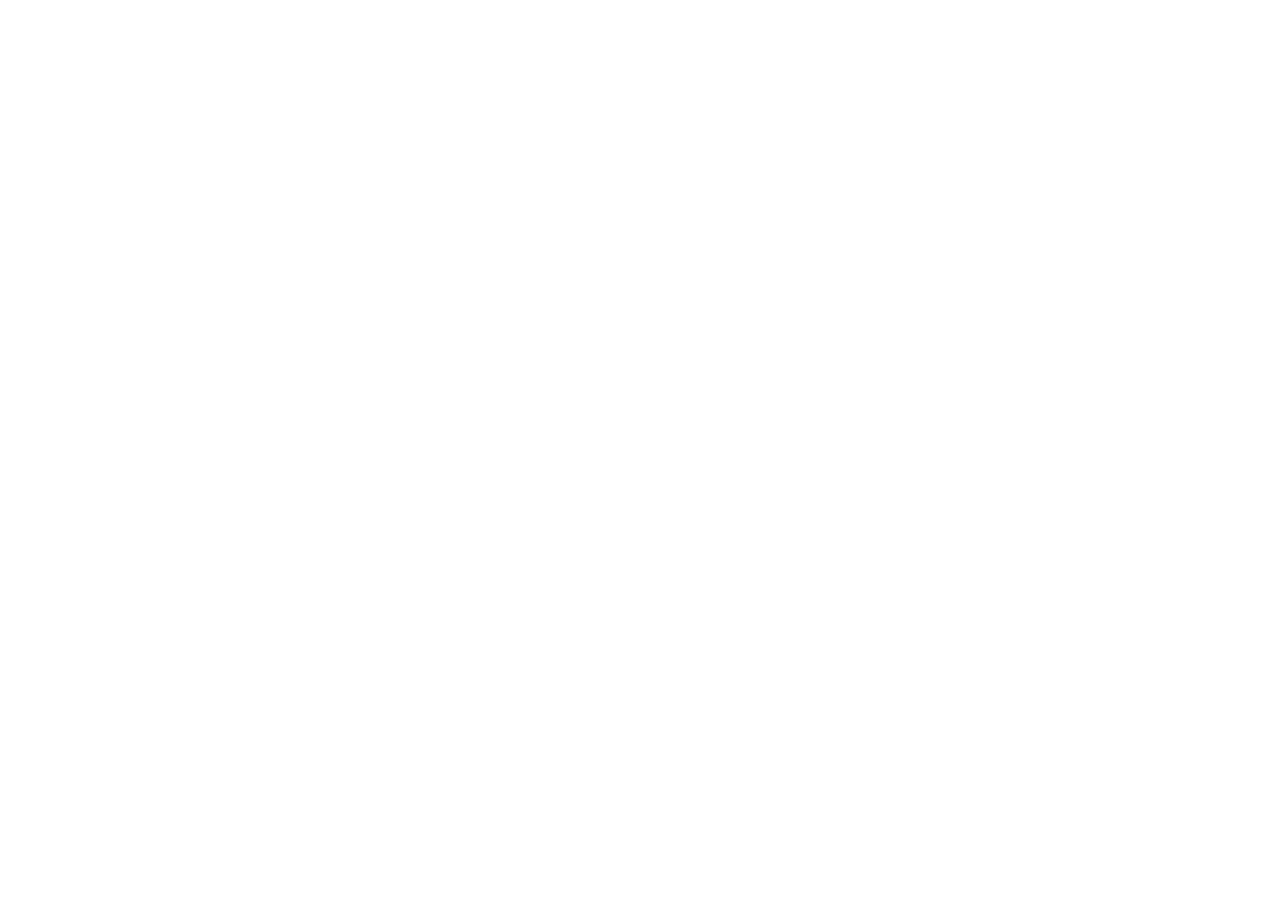
==== files/index.htm @ 78103304 "Add files" ====
<!DOCTYPE html>
<html>
<head>
  <meta charset='utf-8'>
  <title>Файлы - Evil Islands</title>
</head>
<body>

<script src="https://gist.github.com/evilislands/d20547616b43a2a07496cc60695623ae.js"></script>

</body>
</html>
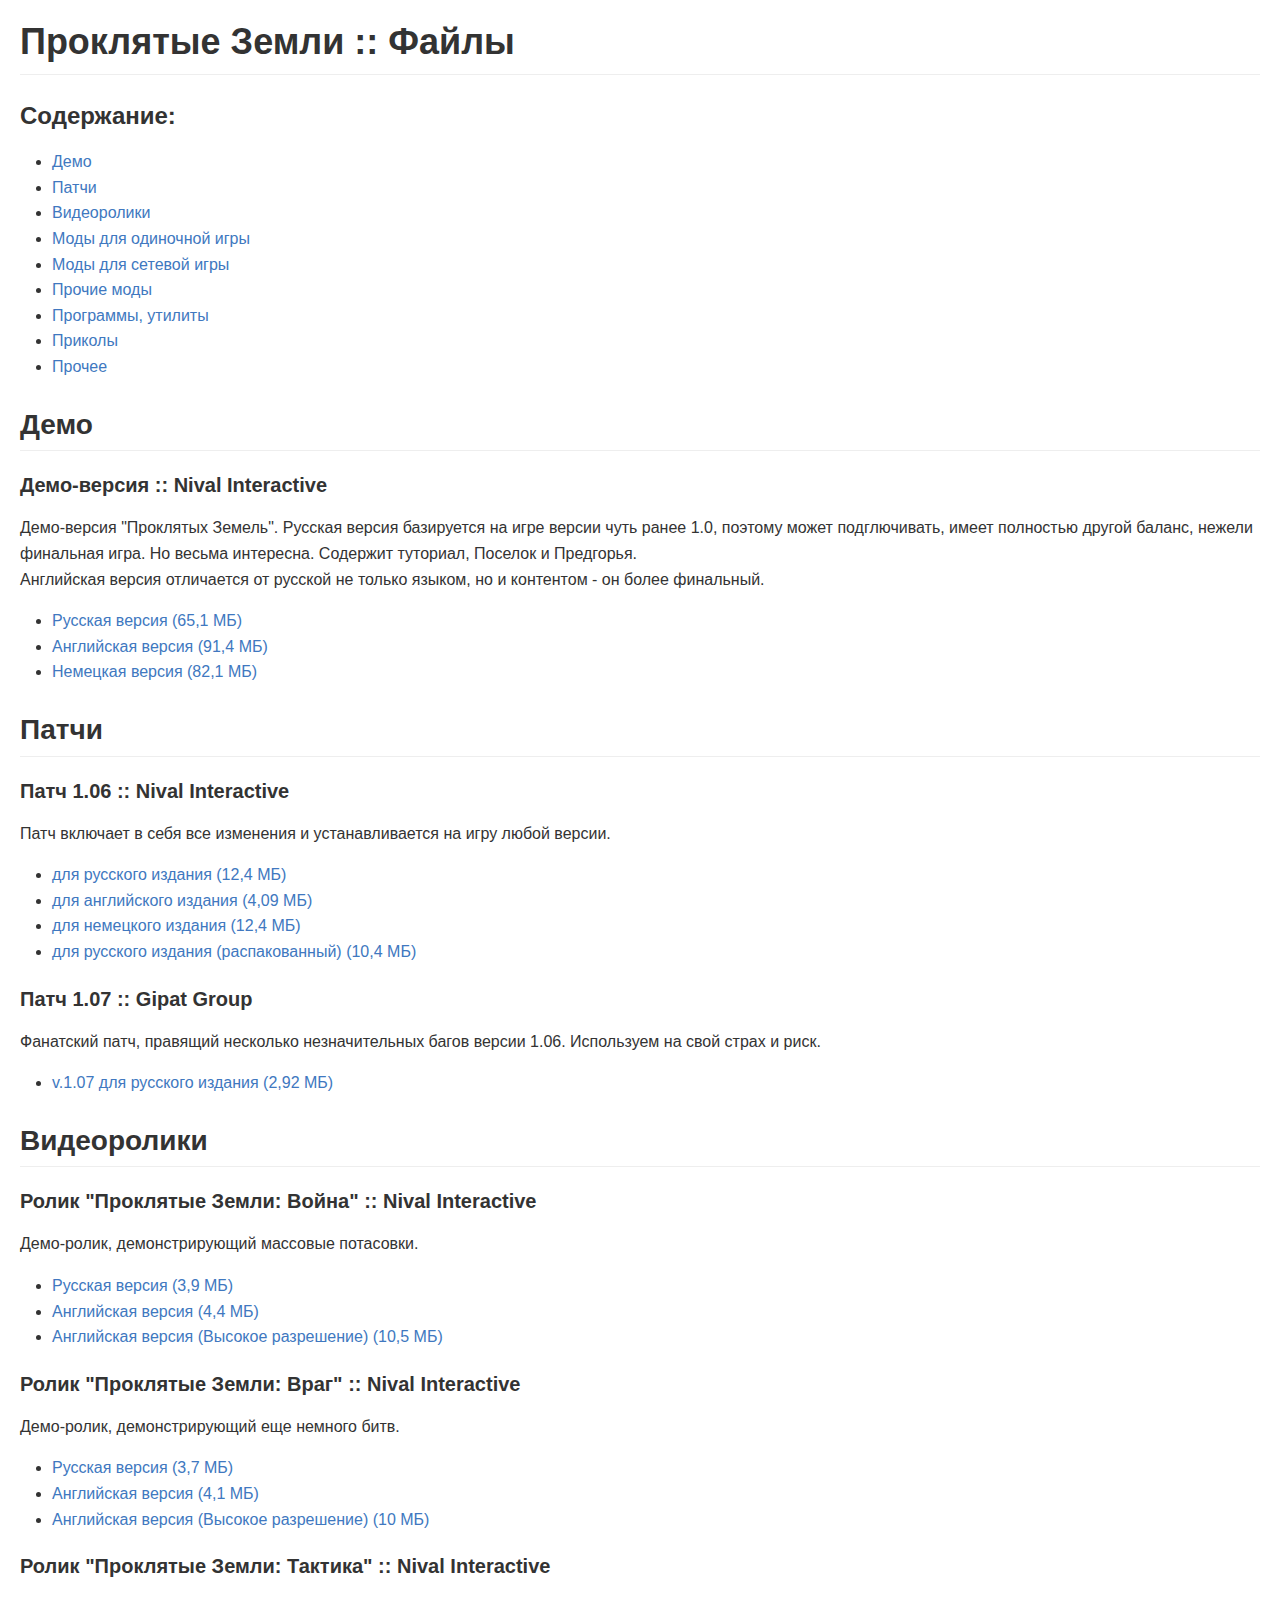
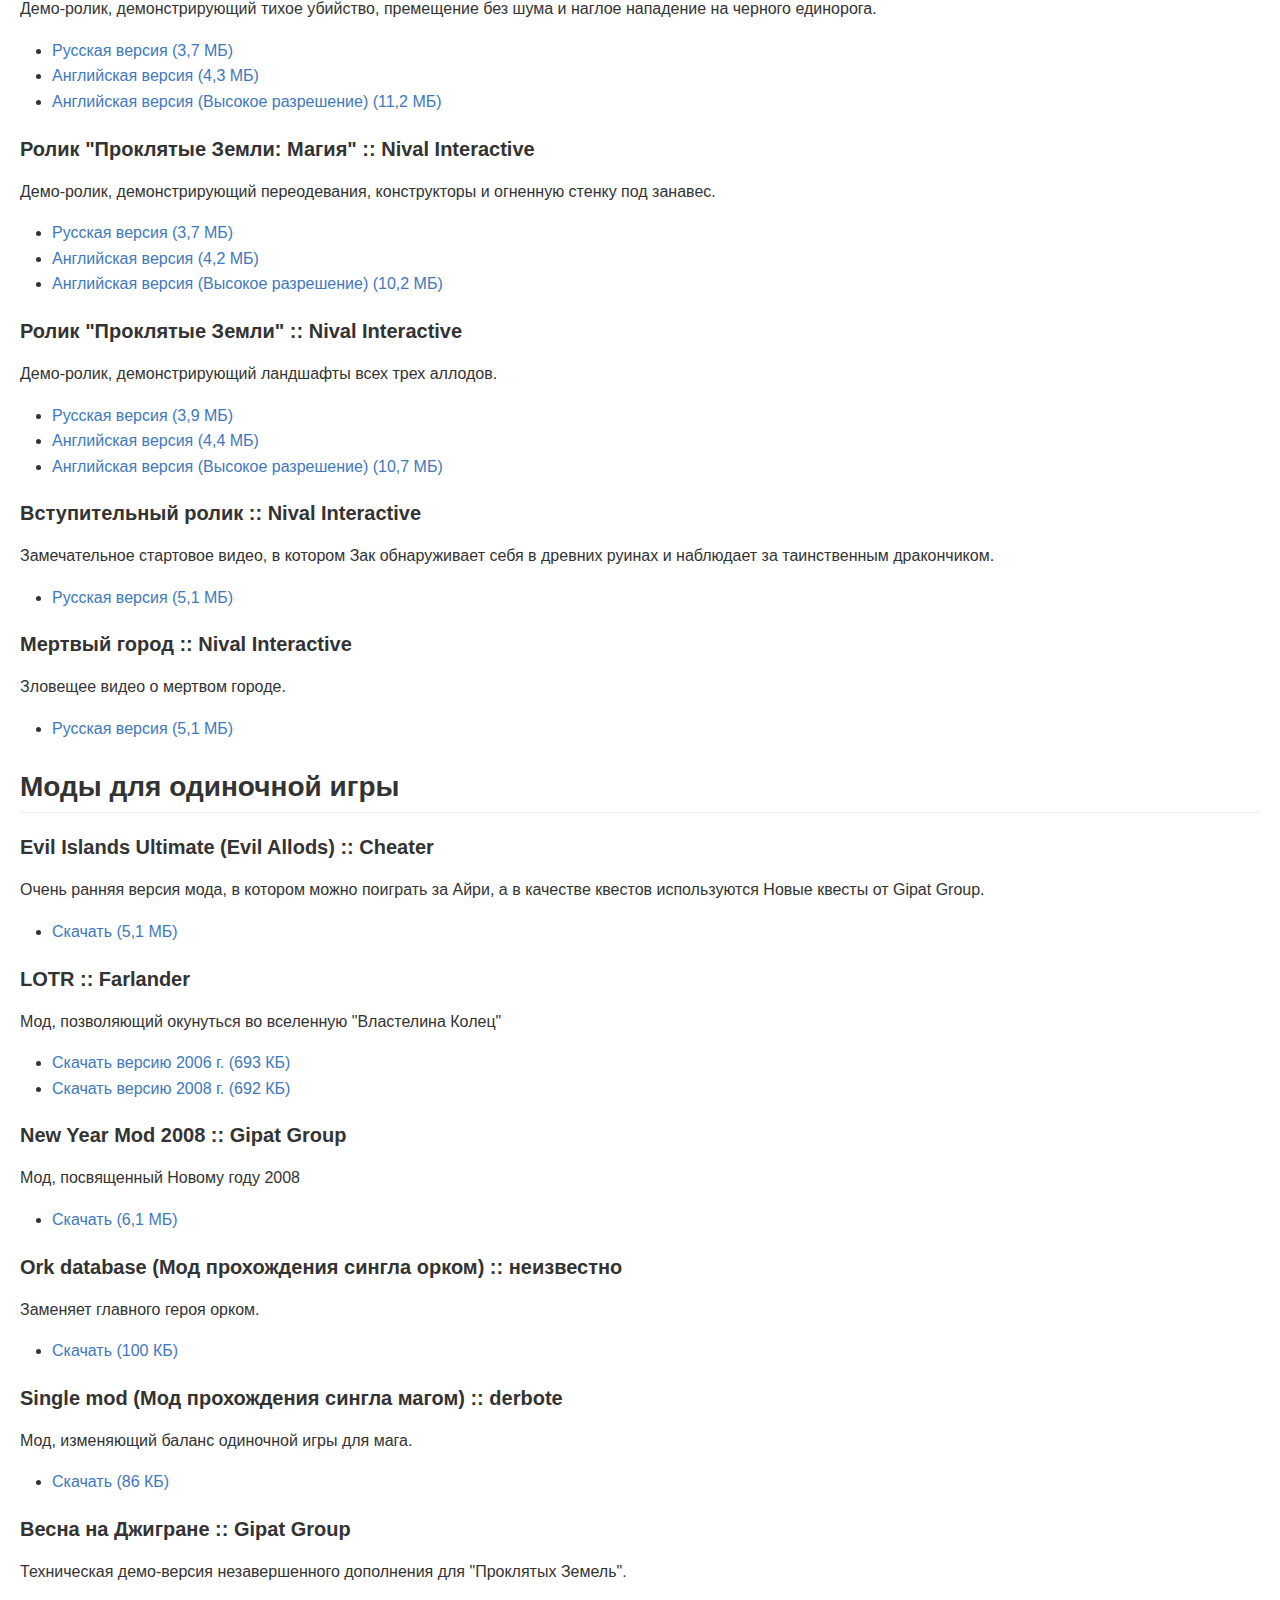
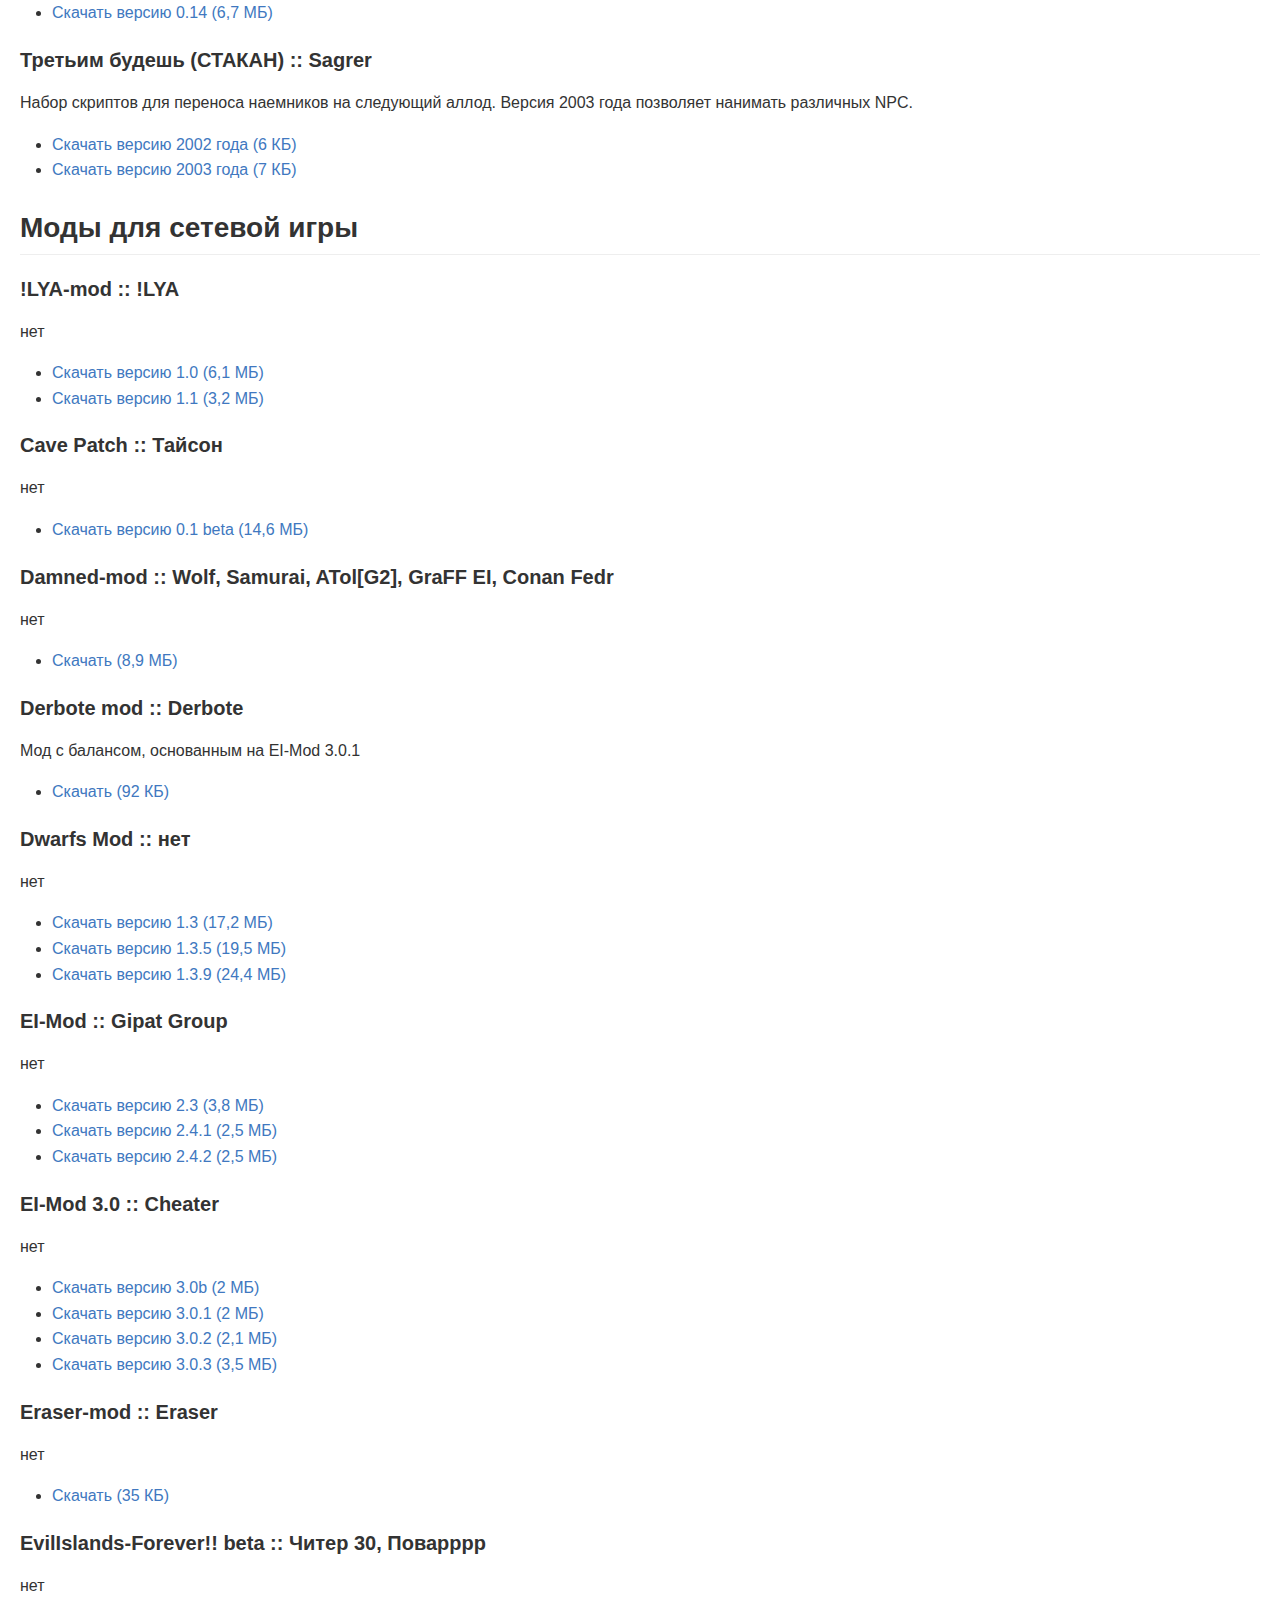
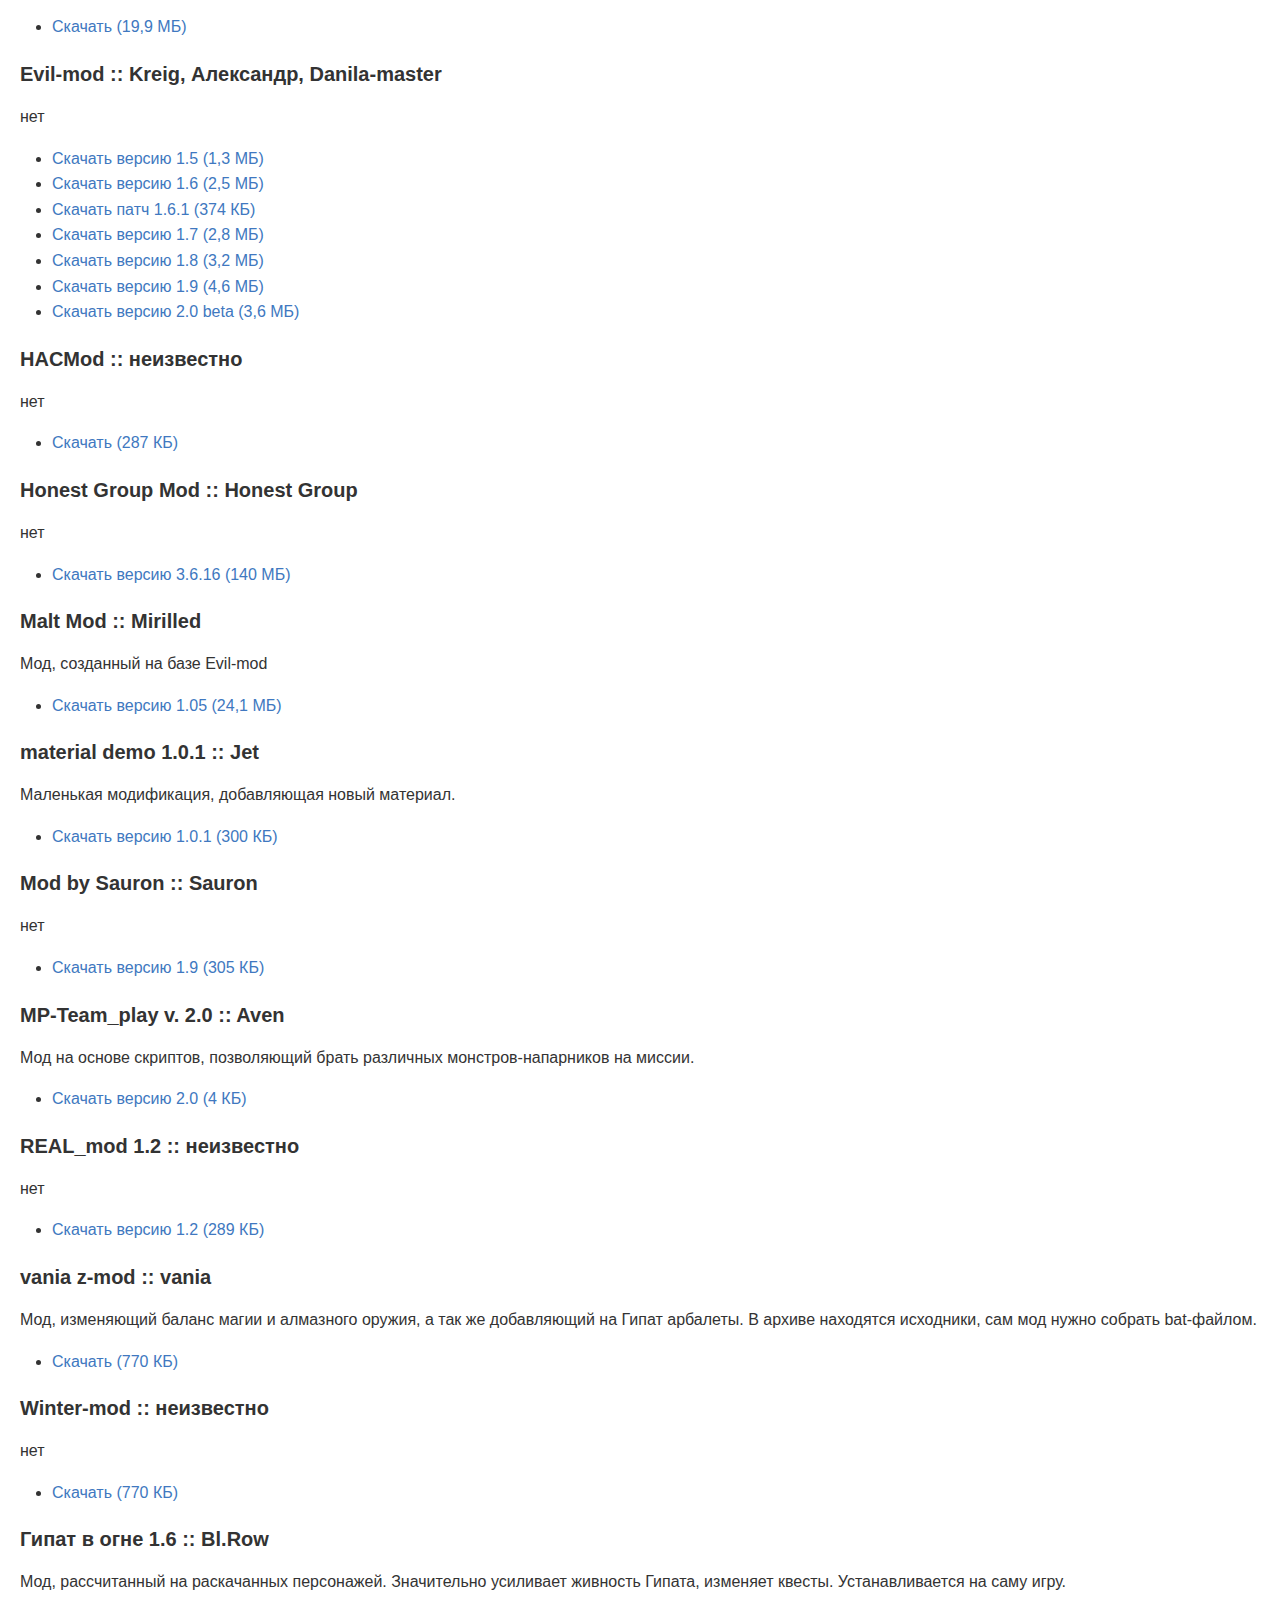
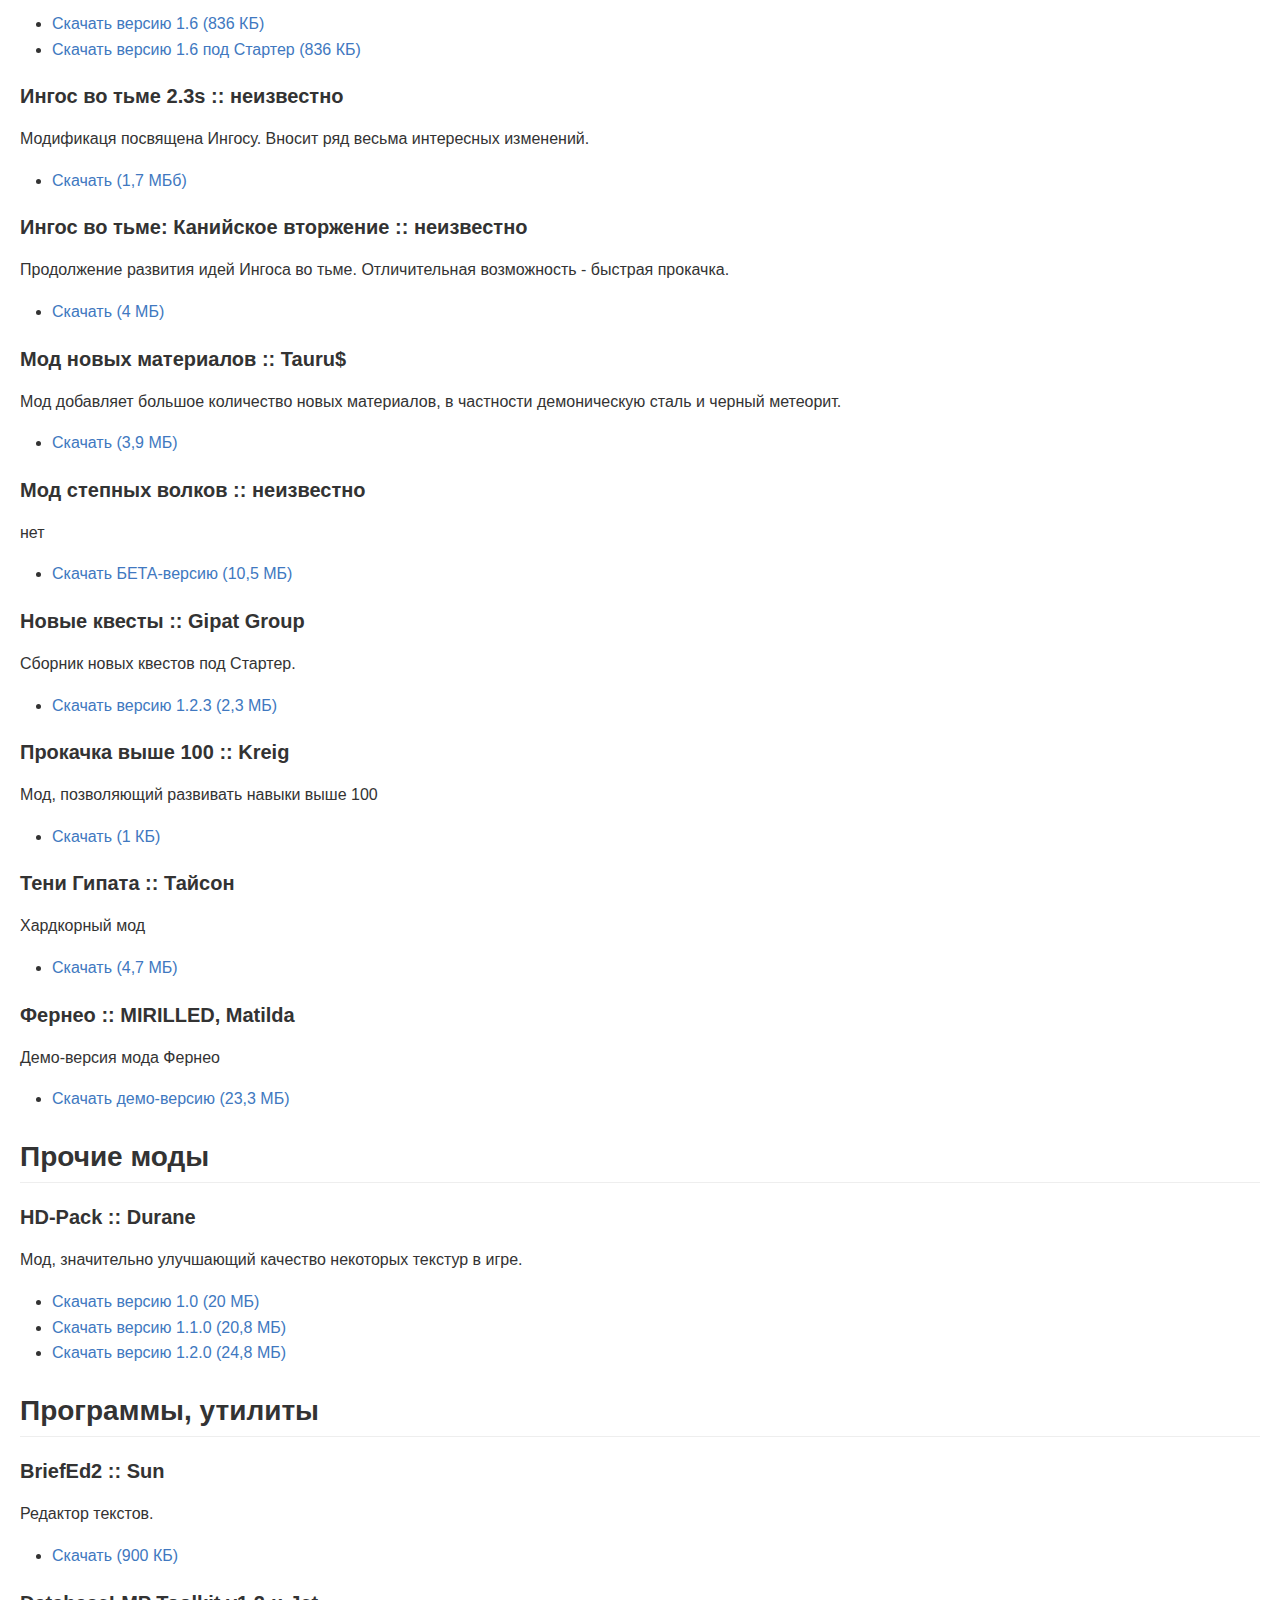
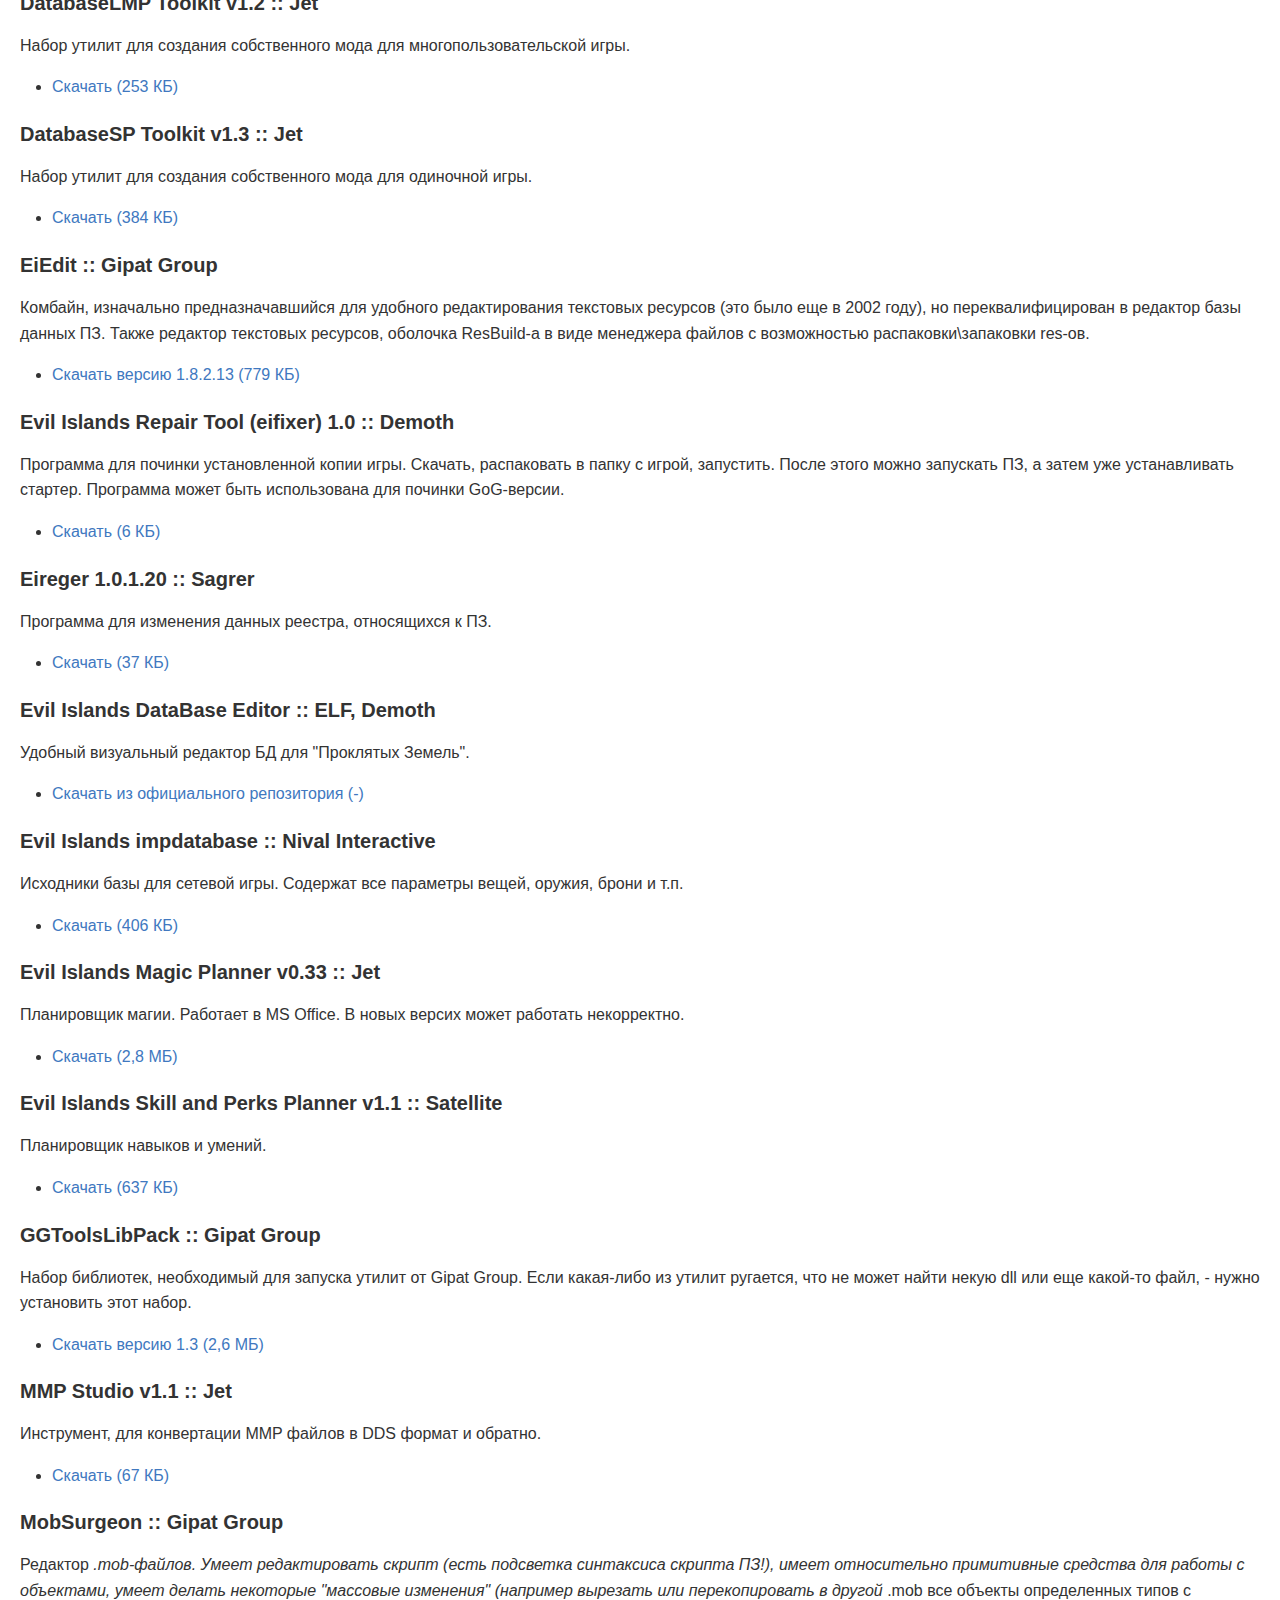
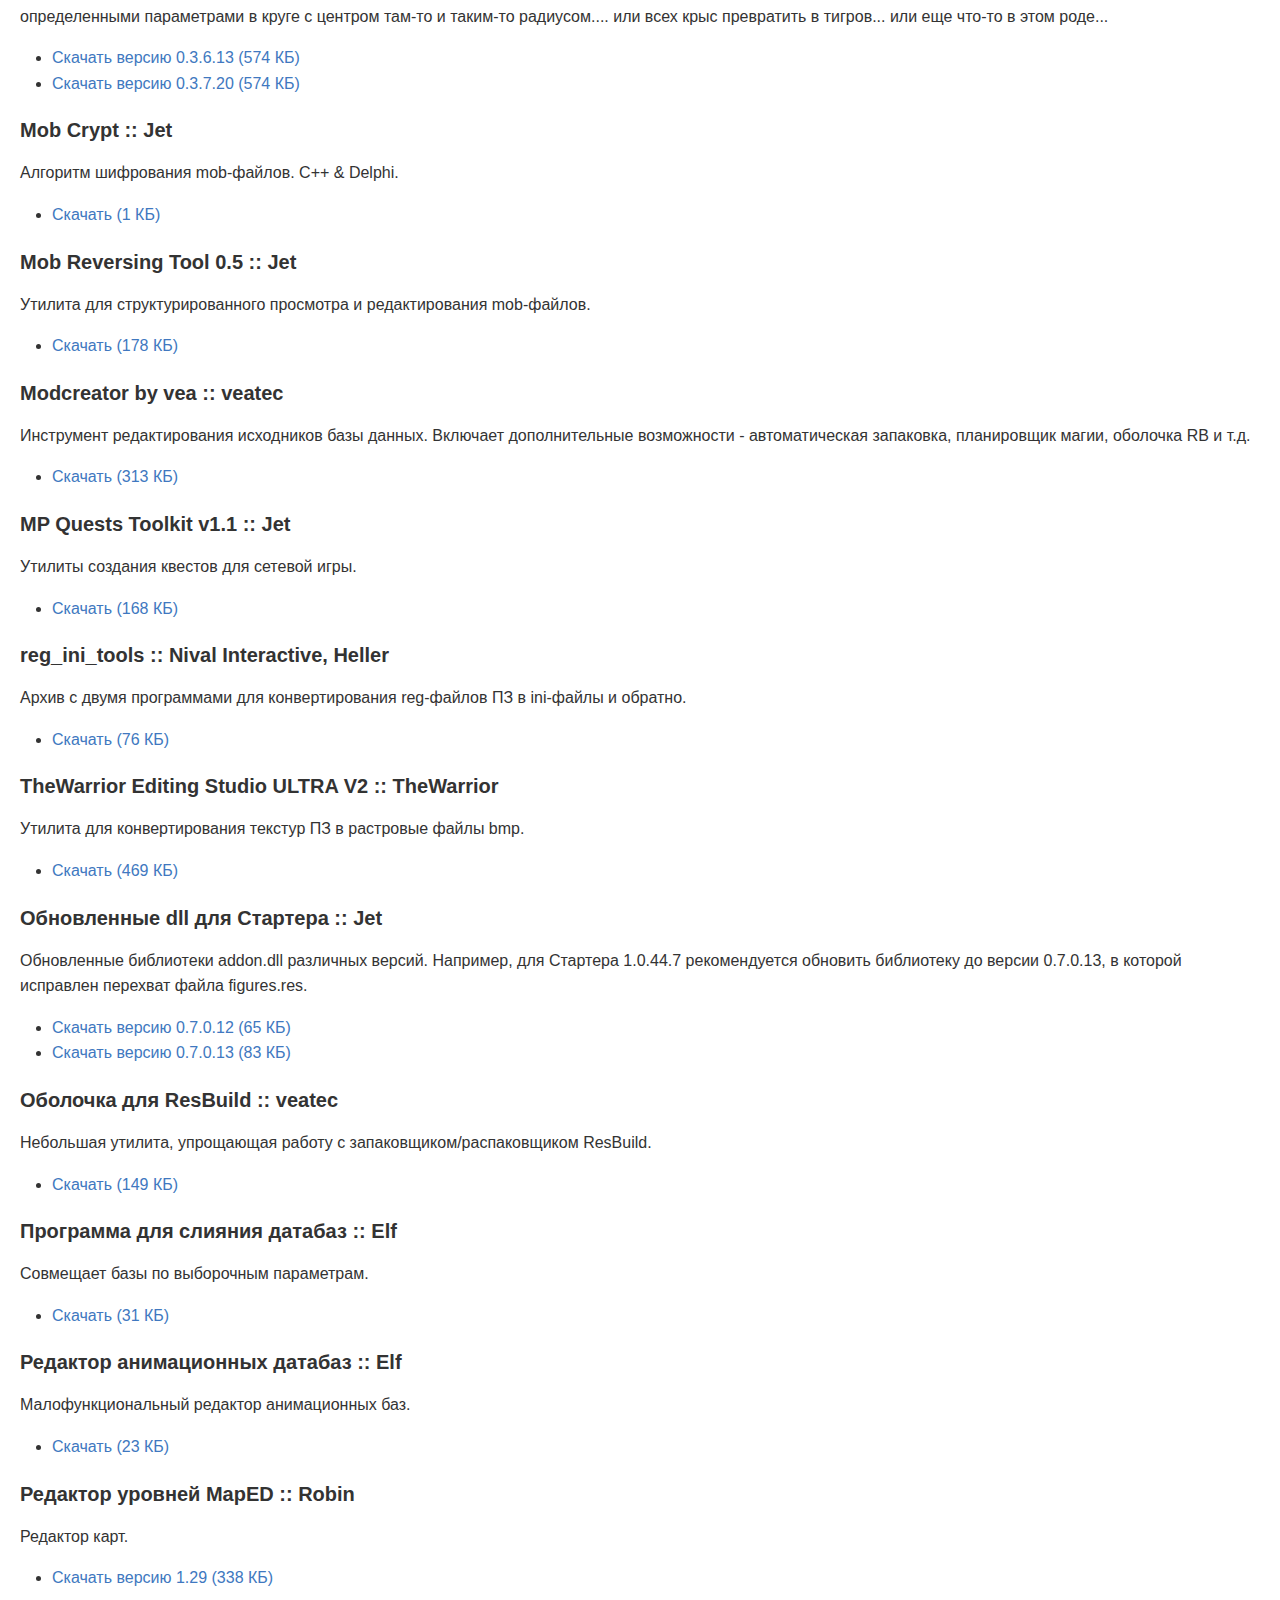
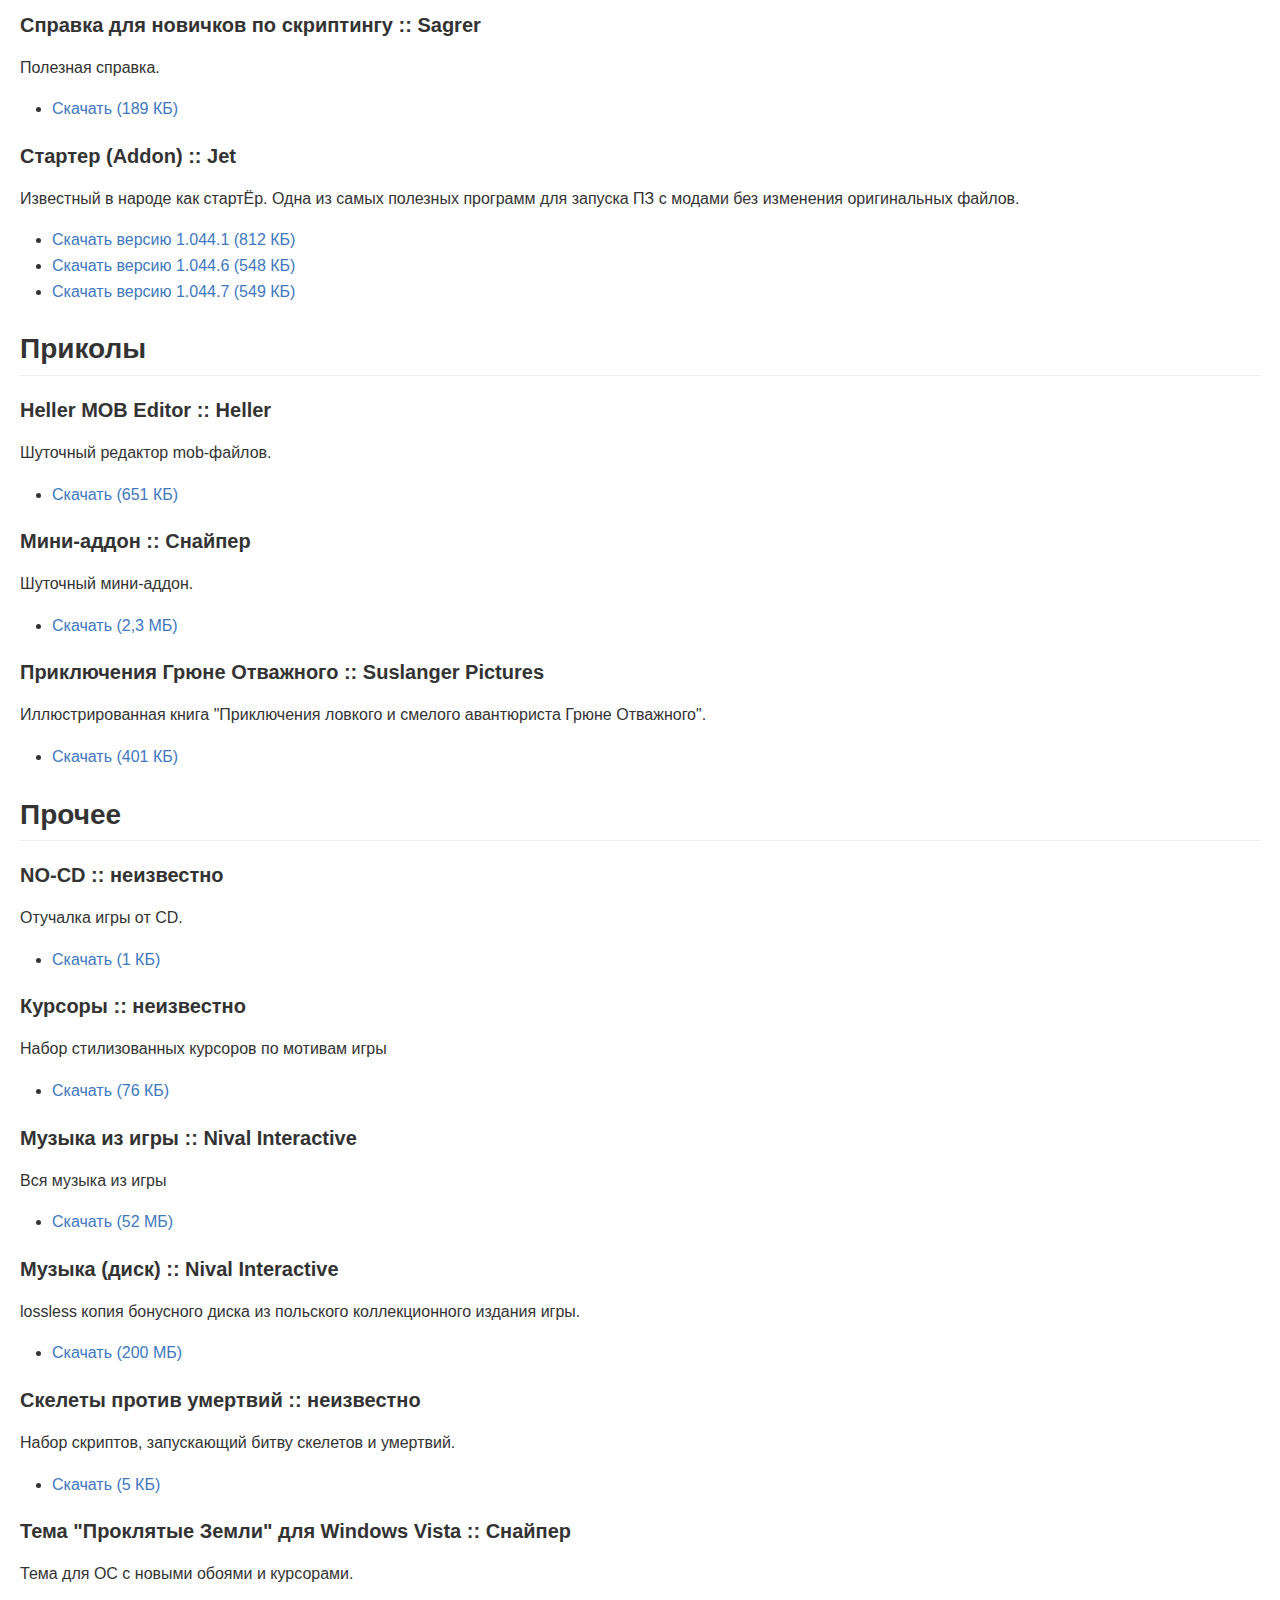
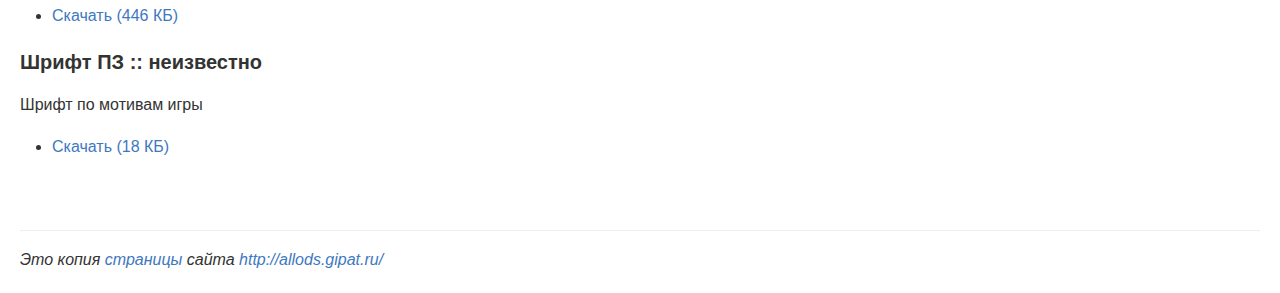
==== commit f5f7f7cf: "Auto generate from markdown" ====
--- a/files/index.htm
+++ b/files/index.htm
@@ -1,12 +1,490 @@
-<!DOCTYPE html>
+﻿<!DOCTYPE html>
 <html>
 <head>
   <meta charset='utf-8'>
   <title>Файлы - Evil Islands</title>
+  <link href="/style.css" rel="stylesheet">
+  <style>
+    body {
+      margin: 20px 20px 20px 20px;
+    }
+  </style>
 </head>
 <body>
+<div class="markdown-body">
+<h1 id="Проклятые-Земли-::-Файлы">Проклятые Земли :: Файлы</h1>
+<h3 id="Содержание:">Содержание:</h3>
+<ul>
+<li><a href="#Демо">Демо</a></li>
+<li><a href="#Патчи">Патчи</a></li>
+<li><a href="#Видеоролики">Видеоролики</a></li>
+<li><a href="#Моды-для-одиночной-игры">Моды для одиночной игры</a></li>
+<li><a href="#Моды-для-сетевой-игры">Моды для сетевой игры</a></li>
+<li><a href="#Прочие-моды">Прочие моды</a></li>
+<li><a href="#Программы-утилиты">Программы, утилиты</a></li>
+<li><a href="#Приколы">Приколы</a></li>
+<li><a href="#Прочее">Прочее</a></li>
+</ul>
+<h2 id="Демо">Демо</h2>
+<h4 id="Демо-версия-::-Nival-Interactive">Демо-версия :: Nival Interactive</h4>
+<p>Демо-версия "Проклятых Земель". Русская версия базируется на игре версии чуть ранее 1.0, поэтому может подглючивать, имеет полностью другой баланс, нежели финальная игра. Но весьма интересна. Содержит туториал, Поселок и Предгорья.<br/>Английская версия отличается от русской не только языком, но и контентом - он более финальный.</p>
+<ul>
+<li><a href="https://yadi.sk/d/91-d6ic9rSjbY/files/ei/evilislands_demo_rus.exe"> Русская версия (65,1 МБ) </a></li>
+<li><a href="https://yadi.sk/d/91-d6ic9rSjbY/files/ei/evilislands_demo_eng.exe"> Английская версия (91,4 МБ) </a></li>
+<li><a href="https://yadi.sk/d/91-d6ic9rSjbY/files/ei/evilislands_demo_ger.exe"> Немецкая версия (82,1 МБ) </a></li>
+</ul>
+<h2 id="Патчи">Патчи</h2>
+<h4 id="Патч-1.06-::-Nival-Interactive">Патч 1.06 :: Nival Interactive</h4>
+<p>Патч включает в себя все изменения и устанавливается на игру любой версии.</p>
+<ul>
+<li><a href="https://yadi.sk/d/91-d6ic9rSjbY/files/ei/patches/evilislands_patch_rus_106.exe"> для русского издания (12,4 МБ) </a></li>
+<li><a href="https://yadi.sk/d/91-d6ic9rSjbY/files/ei/patchesevilislands_patch_eng_106.exe"> для английского издания (4,09 МБ) </a></li>
+<li><a href="https://yadi.sk/d/91-d6ic9rSjbY/files/ei/patches/evilislands_patch_ger_106.exe"> для немецкого издания (12,4 МБ) </a></li>
+<li><a href="https://yadi.sk/d/91-d6ic9rSjbY/files/ei/patches/evilislands_patch_rus_106_unpacked.zip"> для русского издания (распакованный) (10,4 МБ) </a></li>
+</ul>
+<h4 id="Патч-1.07-::-Gipat-Group">Патч 1.07 :: Gipat Group</h4>
+<p>Фанатский патч, правящий несколько незначительных багов версии 1.06. Используем на свой страх и риск.</p>
+<ul>
+<li><a href="https://yadi.sk/d/91-d6ic9rSjbY/files/ei/patches/evilislands_patch_rus_106_to_107.exe"> v.1.07 для русского издания (2,92 МБ) </a></li>
+</ul>
+<h2 id="Видеоролики">Видеоролики</h2>
+<h4 id="Ролик-"Проклятые-Земли:-Война"-::-Nival-Interactive">Ролик "Проклятые Земли: Война" :: Nival Interactive</h4>
+<p>Демо-ролик, демонстрирующий массовые потасовки.</p>
+<ul>
+<li><a href="https://yadi.sk/d/91-d6ic9rSjbY/files/ei/trailers/evilislands_trailer_rus_01_small.exe"> Русская версия (3,9 МБ) </a></li>
+<li><a href="https://yadi.sk/d/91-d6ic9rSjbY/files/ei/trailers/evilislands_trailer_eng_01_small.exe"> Английская версия (4,4 МБ) </a></li>
+<li><a href="https://yadi.sk/d/91-d6ic9rSjbY/files/ei/trailers/evilislands_trailer_eng_01_big.exe"> Английская версия (Высокое разрешение) (10,5 МБ) </a></li>
+</ul>
+<h4 id="Ролик-"Проклятые-Земли:-Враг"-::-Nival-Interactive">Ролик "Проклятые Земли: Враг" :: Nival Interactive</h4>
+<p>Демо-ролик, демонстрирующий еще немного битв.</p>
+<ul>
+<li><a href="https://yadi.sk/d/91-d6ic9rSjbY/files/ei/trailers/evilislands_trailer_rus_02_small.exe"> Русская версия (3,7 МБ) </a></li>
+<li><a href="https://yadi.sk/d/91-d6ic9rSjbY/files/ei/trailers/evilislands_trailer_eng_02_small.exe"> Английская версия (4,1 МБ) </a></li>
+<li><a href="https://yadi.sk/d/91-d6ic9rSjbY/files/ei/trailers/evilislands_trailer_eng_02_big.exe"> Английская версия (Высокое разрешение) (10 МБ) </a></li>
+</ul>
+<h4 id="Ролик-"Проклятые-Земли:-Тактика"-::-Nival-Interactive">Ролик "Проклятые Земли: Тактика" :: Nival Interactive</h4>
+<p>Демо-ролик, демонстрирующий тихое убийство, премещение без шума и наглое нападение на черного единорога.</p>
+<ul>
+<li><a href="https://yadi.sk/d/91-d6ic9rSjbY/files/ei/trailers/evilislands_trailer_rus_03_small.exe"> Русская версия (3,7 МБ) </a></li>
+<li><a href="https://yadi.sk/d/91-d6ic9rSjbY/files/ei/trailers/evilislands_trailer_eng_03_small.exe"> Английская версия (4,3 МБ) </a></li>
+<li><a href="https://yadi.sk/d/91-d6ic9rSjbY/files/ei/trailers/evilislands_trailer_eng_03_big.exe"> Английская версия (Высокое разрешение) (11,2 МБ) </a></li>
+</ul>
+<h4 id="Ролик-"Проклятые-Земли:-Магия"-::-Nival-Interactive">Ролик "Проклятые Земли: Магия" :: Nival Interactive</h4>
+<p>Демо-ролик, демонстрирующий переодевания, конструкторы и огненную стенку под занавес.</p>
+<ul>
+<li><a href="https://yadi.sk/d/91-d6ic9rSjbY/files/ei/trailers/evilislands_trailer_rus_04_small.exe"> Русская версия (3,7 МБ) </a></li>
+<li><a href="https://yadi.sk/d/91-d6ic9rSjbY/files/ei/trailers/evilislands_trailer_eng_04_small.exe"> Английская версия (4,2 МБ) </a></li>
+<li><a href="https://yadi.sk/d/91-d6ic9rSjbY/files/ei/trailers/evilislands_trailer_eng_04_big.exe"> Английская версия (Высокое разрешение) (10,2 МБ) </a></li>
+</ul>
+<h4 id="Ролик-"Проклятые-Земли"-::-Nival-Interactive">Ролик "Проклятые Земли" :: Nival Interactive</h4>
+<p>Демо-ролик, демонстрирующий ландшафты всех трех аллодов.</p>
+<ul>
+<li><a href="https://yadi.sk/d/91-d6ic9rSjbY/files/ei/trailers/evilislands_trailer_rus_05_small.exe"> Русская версия (3,9 МБ) </a></li>
+<li><a href="https://yadi.sk/d/91-d6ic9rSjbY/files/ei/trailers/evilislands_trailer_eng_05_small.exe"> Английская версия (4,4 МБ) </a></li>
+<li><a href="https://yadi.sk/d/91-d6ic9rSjbY/files/ei/trailers/evilislands_trailer_eng_05_big.exe"> Английская версия (Высокое разрешение) (10,7 МБ) </a></li>
+</ul>
+<h4 id="Вступительный-ролик-::-Nival-Interactive">Вступительный ролик :: Nival Interactive</h4>
+<p>Замечательное стартовое видео, в котором Зак обнаруживает себя в древних руинах и наблюдает за таинственным дракончиком.</p>
+<ul>
+<li><a href="https://yadi.sk/d/91-d6ic9rSjbY/files/ei/trailers/intro.avi"> Русская версия (5,1 МБ) </a></li>
+</ul>
+<h4 id="Мертвый-город-::-Nival-Interactive">Мертвый город :: Nival Interactive</h4>
+<p>Зловещее видео о мертвом городе.</p>
+<ul>
+<li><a href="https://yadi.sk/d/91-d6ic9rSjbY/files/ei/trailers/dcity.avi"> Русская версия (5,1 МБ) </a></li>
+</ul>
+<h2 id="Моды-для-одиночной-игры">Моды для одиночной игры</h2>
+<h4 id="Evil-Islands-Ultimate-(Evil-Allods)-::-Cheater">Evil Islands Ultimate (Evil Allods) :: Cheater</h4>
+<p>Очень ранняя версия мода, в котором можно поиграть за Айри, а в качестве квестов используются Новые квесты от Gipat Group.</p>
+<ul>
+<li><a href="https://yadi.sk/d/91-d6ic9rSjbY/files/ei/mods/Evil_Islands_Ultimate.zip"> Скачать (5,1 МБ) </a></li>
+</ul>
+<h4 id="LOTR-::-Farlander">LOTR :: Farlander</h4>
+<p>Мод, позволяющий окунуться во вселенную "Властелина Колец"</p>
+<ul>
+<li><a href="https://yadi.sk/d/91-d6ic9rSjbY/files/ei/mods/LOTR%20by%20Farlander%202006.7z"> Скачать версию 2006 г. (693 КБ) </a></li>
+<li><a href="https://yadi.sk/d/91-d6ic9rSjbY/files/ei/mods/LOTR%20by%20Farlander%202008.7z"> Скачать версию 2008 г. (692 КБ) </a></li>
+</ul>
+<h4 id="New-Year-Mod-2008-::-Gipat-Group">New Year Mod 2008 :: Gipat Group</h4>
+<p>Мод, посвященный Новому году 2008</p>
+<ul>
+<li><a href="https://yadi.sk/d/91-d6ic9rSjbY/files/ei/mods/NYM2008_1_0_0_0.exe"> Скачать (6,1 МБ) </a></li>
+</ul>
+<h4 id="Ork-database-(Мод-прохождения-сингла-орком)-::-неизвестно">Ork database (Мод прохождения сингла орком) :: неизвестно</h4>
+<p>Заменяет главного героя орком.</p>
+<ul>
+<li><a href="https://yadi.sk/d/91-d6ic9rSjbY/files/ei/mods/ork_database.zip"> Скачать (100 КБ) </a></li>
+</ul>
+<h4 id="Single-mod-(Мод-прохождения-сингла-магом)-::-derbote">Single mod (Мод прохождения сингла магом) :: derbote</h4>
+<p>Мод, изменяющий баланс одиночной игры для мага.</p>
+<ul>
+<li><a href="https://yadi.sk/d/91-d6ic9rSjbY/files/ei/mods/single_mod3.rar"> Скачать (86 КБ) </a></li>
+</ul>
+<h4 id="Весна-на-Джигране-::-Gipat-Group">Весна на Джигране :: Gipat Group</h4>
+<p>Техническая демо-версия незавершенного дополнения для "Проклятых Земель".</p>
+<ul>
+<li><a href="https://yadi.sk/d/91-d6ic9rSjbY/files/ei/mods/vesna_techdemo0_14a.exe"> Скачать версию 0.14 (6,7 МБ) </a></li>
+</ul>
+<h4 id="Третьим-будешь-(СТАКАН)-::-Sagrer">Третьим будешь (СТАКАН) :: Sagrer</h4>
+<p>Набор скриптов для переноса наемников на следующий аллод. Версия 2003 года позволяет нанимать различных NPC.</p>
+<ul>
+<li><a href="https://yadi.sk/d/91-d6ic9rSjbY/files/ei/mods/tretimbush.zip"> Скачать версию 2002 года (6 КБ) </a></li>
+<li><a href="https://yadi.sk/d/91-d6ic9rSjbY/files/ei/mods/ctakah.zip"> Скачать версию 2003 года (7 КБ) </a></li>
+</ul>
+<h2 id="Моды-для-сетевой-игры">Моды для сетевой игры</h2>
+<h4 id="!LYA-mod-::-!LYA">!LYA-mod :: !LYA</h4>
+<p>нет</p>
+<ul>
+<li><a href="https://yadi.sk/d/91-d6ic9rSjbY/files/ei/mods/!LYA-mod%20v.1.0.zip"> Скачать версию 1.0 (6,1 МБ) </a></li>
+<li><a href="https://yadi.sk/d/91-d6ic9rSjbY/files/ei/mods/!LYA-mod1.1.exe"> Скачать версию 1.1 (3,2 МБ) </a></li>
+</ul>
+<h4 id="Cave-Patch-::-Тайсон">Cave Patch :: Тайсон</h4>
+<p>нет</p>
+<ul>
+<li><a href="https://yadi.sk/d/91-d6ic9rSjbY/files/ei/mods/Cave%20Patch%2001b.zip"> Скачать версию 0.1 beta (14,6 МБ) </a></li>
+</ul>
+<h4 id="Damned-mod-::-Wolf-Samurai-ATol[G2]-GraFF-EI-Conan-Fedr">Damned-mod :: Wolf, Samurai, ATol[G2], GraFF EI, Conan Fedr</h4>
+<p>нет</p>
+<ul>
+<li><a href="https://yadi.sk/d/91-d6ic9rSjbY/files/ei/mods/Damned-mod%20v.1.0.3.zip"> Скачать (8,9 МБ) </a></li>
+</ul>
+<h4 id="Derbote-mod-::-Derbote">Derbote mod :: Derbote</h4>
+<p>Мод с балансом, основанным на EI-Mod 3.0.1</p>
+<ul>
+<li><a href="https://yadi.sk/d/91-d6ic9rSjbY/files/ei/mods/derbote_3_0_1b.zip"> Скачать (92 КБ) </a></li>
+</ul>
+<h4 id="Dwarfs-Mod-::-нет">Dwarfs Mod :: нет</h4>
+<p>нет</p>
+<ul>
+<li><a href="https://yadi.sk/d/91-d6ic9rSjbY/files/ei/mods/Dwarfs%20Mod%20v.1.3.zip"> Скачать версию 1.3 (17,2 МБ) </a></li>
+<li><a href="https://yadi.sk/d/91-d6ic9rSjbY/files/ei/mods/Dwarfs%20Mod%20v.1.3.5.zip"> Скачать версию 1.3.5 (19,5 МБ) </a></li>
+<li><a href="https://yadi.sk/d/91-d6ic9rSjbY/files/ei/mods/Dwarfs%20Mod%20v.1.3.9.zip"> Скачать версию 1.3.9 (24,4 МБ) </a></li>
+</ul>
+<h4 id="EI-Mod-::-Gipat-Group">EI-Mod :: Gipat Group</h4>
+<p>нет</p>
+<ul>
+<li><a href="https://yadi.sk/d/91-d6ic9rSjbY/files/ei/mods/ei-mod2_3.exe"> Скачать версию 2.3 (3,8 МБ) </a></li>
+<li><a href="https://yadi.sk/d/91-d6ic9rSjbY/files/ei/mods/ei-mod2_4_1.exe"> Скачать версию 2.4.1 (2,5 МБ) </a></li>
+<li><a href="https://yadi.sk/d/91-d6ic9rSjbY/files/ei/mods/ei-mod2_4_2.exe"> Скачать версию 2.4.2 (2,5 МБ) </a></li>
+</ul>
+<h4 id="EI-Mod-3.0-::-Cheater">EI-Mod 3.0 :: Cheater</h4>
+<p>нет</p>
+<ul>
+<li><a href="https://yadi.sk/d/91-d6ic9rSjbY/files/ei/mods/ei-mod3_0b.exe"> Скачать версию 3.0b (2 МБ) </a></li>
+<li><a href="https://yadi.sk/d/91-d6ic9rSjbY/files/ei/mods/ei-mod3_0_1.exe"> Скачать версию 3.0.1 (2 МБ) </a></li>
+<li><a href="https://yadi.sk/d/91-d6ic9rSjbY/files/ei/mods/ei-mod3_0_2.exe"> Скачать версию 3.0.2 (2,1 МБ) </a></li>
+<li><a href="https://yadi.sk/d/91-d6ic9rSjbY/files/ei/mods/ei-mod3_0_3.exe"> Скачать версию 3.0.3 (3,5 МБ) </a></li>
+</ul>
+<h4 id="Eraser-mod-::-Eraser">Eraser-mod :: Eraser</h4>
+<p>нет</p>
+<ul>
+<li><a href="https://yadi.sk/d/91-d6ic9rSjbY/files/ei/mods/Eraser-mod.zip"> Скачать (35 КБ) </a></li>
+</ul>
+<h4 id="EvilIslands-Forever!!-beta-::-Читер-30-Поварррр">EvilIslands-Forever!! beta :: Читер 30, Поварррр</h4>
+<p>нет</p>
+<ul>
+<li><a href="https://yadi.sk/d/91-d6ic9rSjbY/files/ei/mods/EvilIslands-Forever!!%20beta.zip"> Скачать (19,9 МБ) </a></li>
+</ul>
+<h4 id="Evil-mod-::-Kreig-Александр-Danila-master">Evil-mod :: Kreig, Александр, Danila-master</h4>
+<p>нет</p>
+<ul>
+<li><a href="https://yadi.sk/d/91-d6ic9rSjbY/files/ei/mods/Evil-mod_1_5.zip"> Скачать версию 1.5 (1,3 МБ) </a></li>
+<li><a href="https://yadi.sk/d/91-d6ic9rSjbY/files/ei/mods/Evil-mod_1_6.exe"> Скачать версию 1.6 (2,5 МБ) </a></li>
+<li><a href="https://yadi.sk/d/91-d6ic9rSjbY/files/ei/mods/Evil-mod_1_6_1.exe"> Скачать патч 1.6.1 (374 КБ) </a></li>
+<li><a href="https://yadi.sk/d/91-d6ic9rSjbY/files/ei/mods/Evil-mod_1_7.rar"> Скачать версию 1.7 (2,8 МБ) </a></li>
+<li><a href="https://yadi.sk/d/91-d6ic9rSjbY/files/ei/mods/Evil-mod_1_8.rar"> Скачать версию 1.8 (3,2 МБ) </a></li>
+<li><a href="https://yadi.sk/d/91-d6ic9rSjbY/files/ei/mods/Evil-mod_1_9.zip"> Скачать версию 1.9 (4,6 МБ) </a></li>
+<li><a href="https://yadi.sk/d/91-d6ic9rSjbY/files/ei/mods/Evil-mod_2_0_beta.rar"> Скачать версию 2.0 beta (3,6 МБ) </a></li>
+</ul>
+<h4 id="HACMod-::-неизвестно">HACMod :: неизвестно</h4>
+<p>нет</p>
+<ul>
+<li><a href="https://yadi.sk/d/91-d6ic9rSjbY/files/ei/mods/HACmod.zip"> Скачать (287 КБ) </a></li>
+</ul>
+<h4 id="Honest-Group-Mod-::-Honest-Group">Honest Group Mod :: Honest Group</h4>
+<p>нет</p>
+<ul>
+<li><a href="https://yadi.sk/d/91-d6ic9rSjbY/files/ei/mods/HG_3_6_16.zip"> Скачать версию 3.6.16 (140 МБ) </a></li>
+</ul>
+<h4 id="Malt-Mod-::-Mirilled">Malt Mod :: Mirilled</h4>
+<p>Мод, созданный на базе Evil-mod</p>
+<ul>
+<li><a href="https://yadi.sk/d/91-d6ic9rSjbY/files/ei/mods/Malt%20mod%20105.zip"> Скачать версию 1.05 (24,1 МБ) </a></li>
+</ul>
+<h4 id="material-demo-1.0.1-::-Jet">material demo 1.0.1 :: Jet</h4>
+<p>Маленькая модификация, добавляющая новый материал.</p>
+<ul>
+<li><a href="https://yadi.sk/d/91-d6ic9rSjbY/files/ei/mods/new_material.exe"> Скачать версию 1.0.1 (300 КБ) </a></li>
+</ul>
+<h4 id="Mod-by-Sauron-::-Sauron">Mod by Sauron :: Sauron</h4>
+<p>нет</p>
+<ul>
+<li><a href="https://yadi.sk/d/91-d6ic9rSjbY/files/ei/mods/Mod%20By%20Sauron%20v.1.9.zip"> Скачать версию 1.9 (305 КБ) </a></li>
+</ul>
+<h4 id="MP-Team_play-v.-2.0-::-Aven">MP-Team_play v. 2.0 :: Aven</h4>
+<p>Мод на основе скриптов, позволяющий брать различных монстров-напарников на миссии.</p>
+<ul>
+<li><a href="https://yadi.sk/d/91-d6ic9rSjbY/files/ei/mods/mp_team_play_v2.0.zip"> Скачать версию 2.0 (4 КБ) </a></li>
+</ul>
+<h4 id="REAL_mod-1.2-::-неизвестно">REAL_mod 1.2 :: неизвестно</h4>
+<p>нет</p>
+<ul>
+<li><a href="https://yadi.sk/d/91-d6ic9rSjbY/files/ei/mods/REAL_mod%201.2.zip"> Скачать версию 1.2 (289 КБ) </a></li>
+</ul>
+<h4 id="vania-z-mod-::-vania">vania z-mod :: vania</h4>
+<p>Мод, изменяющий баланс магии и алмазного оружия, а так же добавляющий на Гипат арбалеты. В архиве находятся исходники, сам мод нужно собрать bat-файлом.</p>
+<ul>
+<li><a href="https://yadi.sk/d/91-d6ic9rSjbY/files/ei/mods/vania%20z-mod.zip"> Скачать (770 КБ) </a></li>
+</ul>
+<h4 id="Winter-mod-::-неизвестно">Winter-mod :: неизвестно</h4>
+<p>нет</p>
+<ul>
+<li><a href="https://yadi.sk/d/91-d6ic9rSjbY/files/ei/mods/Winter-mod.zip"> Скачать (770 КБ) </a></li>
+</ul>
+<h4 id="Гипат-в-огне-1.6-::-Bl.Row">Гипат в огне 1.6 :: Bl.Row</h4>
+<p>Мод, рассчитанный на раскачанных персонажей. Значительно усиливает живность Гипата, изменяет квесты. Устанавливается на саму игру.</p>
+<ul>
+<li><a href="https://yadi.sk/d/91-d6ic9rSjbY/files/ei/mods/FGipatSetup160.exe"> Скачать версию 1.6 (836 КБ) </a></li>
+<li><a href="https://yadi.sk/d/91-d6ic9rSjbY/files/ei/mods/FGipat160starter.zip"> Скачать версию 1.6 под Стартер (836 КБ) </a></li>
+</ul>
+<h4 id="Ингос-во-тьме-2.3s-::-неизвестно">Ингос во тьме 2.3s :: неизвестно</h4>
+<p>Модификаця посвящена Ингосу. Вносит ряд весьма интересных изменений.</p>
+<ul>
+<li><a href="https://yadi.sk/d/91-d6ic9rSjbY/files/ei/mods/Ingos%20In%20Darkness%20v2.3s.exe"> Скачать (1,7 МБб) </a></li>
+</ul>
+<h4 id="Ингос-во-тьме:-Канийское-вторжение-::-неизвестно">Ингос во тьме: Канийское вторжение :: неизвестно</h4>
+<p>Продолжение развития идей Ингоса во тьме. Отличительная возможность - быстрая прокачка.</p>
+<ul>
+<li><a href="https://yadi.sk/d/91-d6ic9rSjbY/files/ei/mods/IiD%20KanianInvasion.exe"> Скачать (4 МБ) </a></li>
+</ul>
+<h4 id="Мод-новых-материалов-::-Tauru$">Мод новых материалов :: Tauru$</h4>
+<p>Мод добавляет большое количество новых материалов, в частности демоническую сталь и черный метеорит.</p>
+<ul>
+<li><a href="https://yadi.sk/d/91-d6ic9rSjbY/files/ei/mods/new_material.exe"> Скачать (3,9 МБ) </a></li>
+</ul>
+<h4 id="Мод-степных-волков-::-неизвестно">Мод степных волков :: неизвестно</h4>
+<p>нет</p>
+<ul>
+<li><a href="https://yadi.sk/d/91-d6ic9rSjbY/files/ei/mods/step_wolf_Beta.exe"> Скачать БЕТА-версию (10,5 МБ) </a></li>
+</ul>
+<h4 id="Новые-квесты-::-Gipat-Group">Новые квесты :: Gipat Group</h4>
+<p>Сборник новых квестов под Стартер.</p>
+<ul>
+<li><a href="https://yadi.sk/d/91-d6ic9rSjbY/files/ei/mods/Quests_1_2_3_0.exe"> Скачать версию 1.2.3 (2,3 МБ) </a></li>
+</ul>
+<h4 id="Прокачка-выше-100-::-Kreig">Прокачка выше 100 :: Kreig</h4>
+<p>Мод, позволяющий развивать навыки выше 100</p>
+<ul>
+<li><a href="https://yadi.sk/d/91-d6ic9rSjbY/files/ei/mods/up100.zip"> Скачать (1 КБ) </a></li>
+</ul>
+<h4 id="Тени-Гипата-::-Тайсон">Тени Гипата :: Тайсон</h4>
+<p>Хардкорный мод</p>
+<ul>
+<li><a href="https://yadi.sk/d/91-d6ic9rSjbY/files/ei/mods/Shadow%20Gipath2.zip"> Скачать (4,7 МБ) </a></li>
+</ul>
+<h4 id="Фернео-::-MIRILLED-Matilda">Фернео :: MIRILLED, Matilda</h4>
+<p>Демо-версия мода Фернео</p>
+<ul>
+<li><a href="https://yadi.sk/d/91-d6ic9rSjbY/files/ei/mods/Ferneo%20demo.zip"> Скачать демо-версию (23,3 МБ) </a></li>
+</ul>
+<h2 id="Прочие-моды">Прочие моды</h2>
+<h4 id="HD-Pack-::-Durane">HD-Pack :: Durane</h4>
+<p>Мод, значительно улучшающий качество некоторых текстур в игре.</p>
+<ul>
+<li><a href="https://yadi.sk/d/91-d6ic9rSjbY/files/ei/mods/eihdpack.1.0.exe"> Скачать версию 1.0 (20 МБ) </a></li>
+<li><a href="https://yadi.sk/d/91-d6ic9rSjbY/files/ei/mods/eihdpack.1.1.0.exe"> Скачать версию 1.1.0 (20,8 МБ) </a></li>
+<li><a href="https://yadi.sk/d/91-d6ic9rSjbY/files/ei/mods/eihdpack.1.2.0.exe"> Скачать версию 1.2.0 (24,8 МБ) </a></li>
+</ul>
+<h2 id="Программы-утилиты">Программы, утилиты</h2>
+<h4 id="BriefEd2-::-Sun">BriefEd2 :: Sun</h4>
+<p>Редактор текстов.</p>
+<ul>
+<li><a href="https://yadi.sk/d/91-d6ic9rSjbY/files/ei/soft/briefed2%20by%20Sun.rar"> Скачать (900 КБ) </a></li>
+</ul>
+<h4 id="DatabaseLMP-Toolkit-v1.2-::-Jet">DatabaseLMP Toolkit v1.2 :: Jet</h4>
+<p>Набор утилит для создания собственного мода для многопользовательской игры.</p>
+<ul>
+<li><a href="https://yadi.sk/d/91-d6ic9rSjbY/files/ei/soft/dblmpt12.rar"> Скачать (253 КБ) </a></li>
+</ul>
+<h4 id="DatabaseSP-Toolkit-v1.3-::-Jet">DatabaseSP Toolkit v1.3 :: Jet</h4>
+<p>Набор утилит для создания собственного мода для одиночной игры.</p>
+<ul>
+<li><a href="https://yadi.sk/d/91-d6ic9rSjbY/files/ei/soft/database%20SP%201.3.rar"> Скачать (384 КБ) </a></li>
+</ul>
+<h4 id="EiEdit-::-Gipat-Group">EiEdit :: Gipat Group</h4>
+<p>Комбайн, изначально предназначавшийся для удобного редактирования текстовых ресурсов (это было еще в 2002 году), но переквалифицирован в редактор базы данных ПЗ. Также редактор текстовых ресурсов, оболочка ResBuild-а в виде менеджера файлов с возможностью распаковки\запаковки res-ов.</p>
+<ul>
+<li><a href="https://yadi.sk/d/91-d6ic9rSjbY/files/ei/soft/EiEdit_1_8_2_13.exe"> Скачать версию 1.8.2.13 (779 КБ) </a></li>
+</ul>
+<h4 id="Evil-Islands-Repair-Tool-(eifixer)-1.0-::-Demoth">Evil Islands Repair Tool (eifixer) 1.0 :: Demoth</h4>
+<p>Программа для починки установленной копии игры. Скачать, распаковать в папку с игрой, запустить. После этого можно запускать ПЗ, а затем уже устанавливать стартер. Программа может быть использована для починки GoG-версии.</p>
+<ul>
+<li><a href="https://yadi.sk/d/91-d6ic9rSjbY/files/ei/soft/eifixer_1_0.zip"> Скачать (6 КБ) </a></li>
+</ul>
+<h4 id="Eireger-1.0.1.20-::-Sagrer">Eireger 1.0.1.20 :: Sagrer</h4>
+<p>Программа для изменения данных реестра, относящихся к ПЗ.</p>
+<ul>
+<li><a href="https://yadi.sk/d/91-d6ic9rSjbY/files/ei/soft/eireger_1_0_1_20.zip"> Скачать (37 КБ) </a></li>
+</ul>
+<h4 id="Evil-Islands-DataBase-Editor-::-ELF-Demoth">Evil Islands DataBase Editor :: ELF, Demoth</h4>
+<p>Удобный визуальный редактор БД для "Проклятых Земель".</p>
+<ul>
+<li><a href="https://github.com/chemmalion/EIDBEditor/releases"> Скачать из официального репозитория (-) </a></li>
+</ul>
+<h4 id="Evil-Islands-impdatabase-::-Nival-Interactive">Evil Islands impdatabase :: Nival Interactive</h4>
+<p>Исходники базы для сетевой игры. Содержат все параметры вещей, оружия, брони и т.п.</p>
+<ul>
+<li><a href="https://yadi.sk/d/91-d6ic9rSjbY/files/ei/soft/evilislands_impdatabase.zip"> Скачать (406 КБ) </a></li>
+</ul>
+<h4 id="Evil-Islands-Magic-Planner-v0.33-::-Jet">Evil Islands Magic Planner v0.33 :: Jet</h4>
+<p>Планировщик магии. Работает в MS Office. В новых версих может работать некорректно.</p>
+<ul>
+<li><a href="https://yadi.sk/d/91-d6ic9rSjbY/files/ei/soft/mplan033.rar"> Скачать (2,8 МБ) </a></li>
+</ul>
+<h4 id="Evil-Islands-Skill-and-Perks-Planner-v1.1-::-Satellite">Evil Islands Skill and Perks Planner v1.1 :: Satellite</h4>
+<p>Планировщик навыков и умений.</p>
+<ul>
+<li><a href="https://yadi.sk/d/91-d6ic9rSjbY/files/ei/soft/spplan11.rar"> Скачать (637 КБ) </a></li>
+</ul>
+<h4 id="GGToolsLibPack-::-Gipat-Group">GGToolsLibPack :: Gipat Group</h4>
+<p>Набор библиотек, необходимый для запуска утилит от Gipat Group. Если какая-либо из утилит ругается, что не может найти некую dll или еще какой-то файл, - нужно установить этот набор.</p>
+<ul>
+<li><a href="https://yadi.sk/d/91-d6ic9rSjbY/files/ei/soft/GGToolsLibPack_1_3.exe"> Скачать версию 1.3 (2,6 МБ) </a></li>
+</ul>
+<h4 id="MMP-Studio-v1.1-::-Jet">MMP Studio v1.1 :: Jet</h4>
+<p>Инструмент, для конвертации MMP файлов в DDS формат и обратно.</p>
+<ul>
+<li><a href="https://yadi.sk/d/91-d6ic9rSjbY/files/ei/soft/mmps11.rar"> Скачать (67 КБ) </a></li>
+</ul>
+<h4 id="MobSurgeon-::-Gipat-Group">MobSurgeon :: Gipat Group</h4>
+<p>Редактор <em>.mob-файлов. Умеет редактировать скрипт (есть подсветка синтаксиса скрипта ПЗ!), имеет относительно примитивные средства для работы с объектами, умеет делать некоторые "массовые изменения" (например вырезать или перекопировать в другой </em>.mob все объекты определенных типов с определенными параметрами в круге с центром там-то и таким-то радиусом.... или всех крыс превратить в тигров... или еще что-то в этом роде...</p>
+<ul>
+<li><a href="https://yadi.sk/d/91-d6ic9rSjbY/files/ei/soft/MobSurgeon_0_3_6_13.exe"> Скачать версию 0.3.6.13 (574 КБ) </a></li>
+<li><a href="https://yadi.sk/d/91-d6ic9rSjbY/files/ei/soft/MobSurgeon_0_3_7_20.exe"> Скачать версию 0.3.7.20 (574 КБ) </a></li>
+</ul>
+<h4 id="Mob-Crypt-::-Jet">Mob Crypt :: Jet</h4>
+<p>Алгоритм шифрования mob-файлов. С++ &amp; Delphi.</p>
+<ul>
+<li><a href="https://yadi.sk/d/91-d6ic9rSjbY/files/ei/soft/scrypt.rar"> Скачать (1 КБ) </a></li>
+</ul>
+<h4 id="Mob-Reversing-Tool-0.5-::-Jet">Mob Reversing Tool 0.5 :: Jet</h4>
+<p>Утилита для структурированного просмотра и редактирования mob-файлов.</p>
+<ul>
+<li><a href="https://yadi.sk/d/91-d6ic9rSjbY/files/ei/soft/Mobreversetool.rar"> Скачать (178 КБ) </a></li>
+</ul>
+<h4 id="Modcreator-by-vea-::-veatec">Modcreator by vea :: veatec</h4>
+<p>Инструмент редактирования исходников базы данных. Включает дополнительные возможности - автоматическая запаковка, планировщик магии, оболочка RB и т.д.</p>
+<ul>
+<li><a href="https://yadi.sk/d/91-d6ic9rSjbY/files/ei/soft/Modcreator.rar"> Скачать (313 КБ) </a></li>
+</ul>
+<h4 id="MP-Quests-Toolkit-v1.1-::-Jet">MP Quests Toolkit v1.1 :: Jet</h4>
+<p>Утилиты создания квестов для сетевой игры.</p>
+<ul>
+<li><a href="https://yadi.sk/d/91-d6ic9rSjbY/files/ei/soft/mqtool11.rar"> Скачать (168 КБ) </a></li>
+</ul>
+<h4 id="reg_ini_tools-::-Nival-Interactive-Heller">reg_ini_tools :: Nival Interactive, Heller</h4>
+<p>Архив с двумя программами для конвертирования reg-файлов ПЗ в ini-файлы и обратно.</p>
+<ul>
+<li><a href="https://yadi.sk/d/91-d6ic9rSjbY/files/ei/soft/reg_ini_tools.7z"> Скачать (76 КБ) </a></li>
+</ul>
+<h4 id="TheWarrior-Editing-Studio-ULTRA-V2-::-TheWarrior">TheWarrior Editing Studio ULTRA V2 :: TheWarrior</h4>
+<p>Утилита для конвертирования текстур ПЗ в растровые файлы bmp.</p>
+<ul>
+<li><a href="https://yadi.sk/d/91-d6ic9rSjbY/files/ei/soft/THEWARRIOR_editingstudiov2.rar"> Скачать (469 КБ) </a></li>
+</ul>
+<h4 id="Обновленные-dll-для-Стартера-::-Jet">Обновленные dll для Стартера :: Jet</h4>
+<p>Обновленные библиотеки addon.dll различных версий. Например, для Стартера 1.0.44.7 рекомендуется обновить библиотеку до версии 0.7.0.13, в которой исправлен перехват файла figures.res.</p>
+<ul>
+<li><a href="https://yadi.sk/d/91-d6ic9rSjbY/files/ei/soft/addon.dll%200.7.0.12.zip"> Скачать версию 0.7.0.12 (65 КБ) </a></li>
+<li><a href="https://yadi.sk/d/91-d6ic9rSjbY/files/ei/soft/addon.dll%200.7.0.13.zip"> Скачать версию 0.7.0.13 (83 КБ) </a></li>
+</ul>
+<h4 id="Оболочка-для-ResBuild-::-veatec">Оболочка для ResBuild :: veatec</h4>
+<p>Небольшая утилита, упрощающая работу с запаковщиком/распаковщиком ResBuild.</p>
+<ul>
+<li><a href="https://yadi.sk/d/91-d6ic9rSjbY/files/ei/soft/RB.exe.rar"> Скачать (149 КБ) </a></li>
+</ul>
+<h4 id="Программа-для-слияния-датабаз-::-Elf">Программа для слияния датабаз :: Elf</h4>
+<p>Совмещает базы по выборочным параметрам.</p>
+<ul>
+<li><a href="https://yadi.sk/d/91-d6ic9rSjbY/files/ei/soft/ELF_dbmerger.rar"> Скачать (31 КБ) </a></li>
+</ul>
+<h4 id="Редактор-анимационных-датабаз-::-Elf">Редактор анимационных датабаз :: Elf</h4>
+<p>Малофункциональный редактор анимационных баз.</p>
+<ul>
+<li><a href="https://yadi.sk/d/91-d6ic9rSjbY/files/ei/soft/ELF_adbedit.rar"> Скачать (23 КБ) </a></li>
+</ul>
+<h4 id="Редактор-уровней-MapED-::-Robin">Редактор уровней MapED :: Robin</h4>
+<p>Редактор карт.</p>
+<ul>
+<li><a href="https://yadi.sk/d/91-d6ic9rSjbY/files/ei/soft/MapED_v1.29.7z"> Скачать версию 1.29 (338 КБ) </a></li>
+</ul>
+<h4 id="Справка-для-новичков-по-скриптингу-::-Sagrer">Справка для новичков по скриптингу :: Sagrer</h4>
+<p>Полезная справка.</p>
+<ul>
+<li><a href="https://yadi.sk/d/91-d6ic9rSjbY/files/ei/soft/Scripting_v1_1.7z"> Скачать (189 КБ) </a></li>
+</ul>
+<h4 id="Стартер-(Addon)-::-Jet">Стартер (Addon) :: Jet</h4>
+<p>Известный в народе как стартЁр. Одна из самых полезных программ для запуска ПЗ с модами без изменения оригинальных файлов.</p>
+<ul>
+<li><a href="https://yadi.sk/d/91-d6ic9rSjbY/files/ei/soft/setup%20addon%20v.1.044.1.exe"> Скачать версию 1.044.1 (812 КБ) </a></li>
+<li><a href="https://yadi.sk/d/91-d6ic9rSjbY/files/ei/soft/setup%20addon%20v.1.044.6.exe"> Скачать версию 1.044.6 (548 КБ) </a></li>
+<li><a href="https://yadi.sk/d/91-d6ic9rSjbY/files/ei/soft/setup%20addon%20v.1.044.7.exe"> Скачать версию 1.044.7 (549 КБ) </a></li>
+</ul>
+<h2 id="Приколы">Приколы</h2>
+<h4 id="Heller-MOB-Editor-::-Heller">Heller MOB Editor :: Heller</h4>
+<p>Шуточный редактор mob-файлов.</p>
+<ul>
+<li><a href="https://yadi.sk/d/91-d6ic9rSjbY/files/ei/other/Heller_MOB.exe"> Скачать (651 КБ) </a></li>
+</ul>
+<h4 id="Мини-аддон-::-Снайпер">Мини-аддон :: Снайпер</h4>
+<p>Шуточный мини-аддон.</p>
+<ul>
+<li><a href="https://yadi.sk/d/91-d6ic9rSjbY/files/ei/other/Addon-light.exe"> Скачать (2,3 МБ) </a></li>
+</ul>
+<h4 id="Приключения-Грюне-Отважного-::-Suslanger-Pictures">Приключения Грюне Отважного :: Suslanger Pictures</h4>
+<p>Иллюстрированная книга "Приключения ловкого и смелого авантюриста Грюне Отважного".</p>
+<ul>
+<li><a href="https://yadi.sk/d/91-d6ic9rSjbY/files/ei/other/grune.zip"> Скачать (401 КБ) </a></li>
+</ul>
+<h2 id="Прочее">Прочее</h2>
+<h4 id="NO-CD-::-неизвестно">NO-CD :: неизвестно</h4>
+<p>Отучалка игры от CD.</p>
+<ul>
+<li><a href="https://yadi.sk/d/91-d6ic9rSjbY/files/ei/other/EI_NOCD.zip"> Скачать (1 КБ) </a></li>
+</ul>
+<h4 id="Курсоры-::-неизвестно">Курсоры :: неизвестно</h4>
+<p>Набор стилизованных курсоров по мотивам игры</p>
+<ul>
+<li><a href="https://yadi.sk/d/91-d6ic9rSjbY/files/ei/other/PointersEI.zip"> Скачать (76 КБ) </a></li>
+</ul>
+<h4 id="Музыка-из-игры-::-Nival-Interactive">Музыка из игры :: Nival Interactive</h4>
+<p>Вся музыка из игры</p>
+<ul>
+<li><a href="https://yadi.sk/d/91-d6ic9rSjbY/files/ei/music/eimusic_full.rar"> Скачать (52 МБ) </a></li>
+</ul>
+<h4 id="Музыка-(диск)-::-Nival-Interactive">Музыка (диск) :: Nival Interactive</h4>
+<p>lossless копия бонусного диска из польского коллекционного издания игры.</p>
+<ul>
+<li><a href="https://yadi.sk/d/91-d6ic9rSjbY/files/ei/music/Evil%20Islands%20-%20OST%20[lossless%20allods.gipat.ru].zip"> Скачать (200 МБ) </a></li>
+</ul>
+<h4 id="Скелеты-против-умертвий-::-неизвестно">Скелеты против умертвий :: неизвестно</h4>
+<p>Набор скриптов, запускающий битву скелетов и умертвий.</p>
+<ul>
+<li><a href="https://yadi.sk/d/91-d6ic9rSjbY/files/ei/other/skvsum2.zip"> Скачать (5 КБ) </a></li>
+</ul>
+<h4 id="Тема-"Проклятые-Земли"-для-Windows-Vista-::-Снайпер">Тема "Проклятые Земли" для Windows Vista :: Снайпер</h4>
+<p>Тема для ОС с новыми обоями и курсорами.</p>
+<ul>
+<li><a href="https://yadi.sk/d/91-d6ic9rSjbY/files/ei/other/EI%20Theme%20Vista.7z"> Скачать (446 КБ) </a></li>
+</ul>
+<h4 id="Шрифт-ПЗ-::-неизвестно">Шрифт ПЗ :: неизвестно</h4>
+<p>Шрифт по мотивам игры</p>
+<ul>
+<li><a href="https://yadi.sk/d/91-d6ic9rSjbY/files/ei/other/Evil%20Islands%20Font.zip"> Скачать (18 КБ) </a></li>
+</ul>
+<h2 id="<br/>"><br/></h2>
+<p><em>Это копия <a href="http://allods.gipat.ru/index.php?p=filesei">страницы</a> сайта <a href="http://allods.gipat.ru/">http://allods.gipat.ru/</a></em></p>
 
-<script src="https://gist.github.com/evilislands/d20547616b43a2a07496cc60695623ae.js"></script>
-
+</div>
 </body>
 </html>
--- a/style.css
+++ b/style.css
@@ -0,0 +1,695 @@
+@font-face {
+  font-family: octicons-link;
+  src: url([data-uri]) format('woff');
+}
+
+.markdown-body {
+  -ms-text-size-adjust: 100%;
+  -webkit-text-size-adjust: 100%;
+  color: #333;
+  font-family: "Helvetica Neue", Helvetica, "Segoe UI", Arial, freesans, sans-serif, "Apple Color Emoji", "Segoe UI Emoji", "Segoe UI Symbol";
+  font-size: 16px;
+  line-height: 1.6;
+  word-wrap: break-word;
+}
+
+.markdown-body a {
+  background-color: transparent;
+  -webkit-text-decoration-skip: objects;
+}
+
+.markdown-body a:active,
+.markdown-body a:hover {
+  outline-width: 0;
+}
+
+.markdown-body strong {
+  font-weight: inherit;
+}
+
+.markdown-body strong {
+  font-weight: bolder;
+}
+
+.markdown-body h1 {
+  font-size: 2em;
+  margin: 0.67em 0;
+}
+
+.markdown-body img {
+  border-style: none;
+}
+
+.markdown-body svg:not(:root) {
+  overflow: hidden;
+}
+
+.markdown-body code,
+.markdown-body kbd,
+.markdown-body pre {
+  font-family: monospace, monospace;
+  font-size: 1em;
+}
+
+.markdown-body hr {
+  box-sizing: content-box;
+  height: 0;
+  overflow: visible;
+}
+
+.markdown-body input {
+  font: inherit;
+  margin: 0;
+}
+
+.markdown-body input {
+  overflow: visible;
+}
+
+.markdown-body button:-moz-focusring,
+.markdown-body [type="button"]:-moz-focusring,
+.markdown-body [type="reset"]:-moz-focusring,
+.markdown-body [type="submit"]:-moz-focusring {
+  outline: 1px dotted ButtonText;
+}
+
+.markdown-body [type="checkbox"] {
+  box-sizing: border-box;
+  padding: 0;
+}
+
+.markdown-body table {
+  border-spacing: 0;
+  border-collapse: collapse;
+}
+
+.markdown-body td,
+.markdown-body th {
+  padding: 0;
+}
+
+.markdown-body * {
+  box-sizing: border-box;
+}
+
+.markdown-body input {
+  font: 13px/1.4 Helvetica, arial, nimbussansl, liberationsans, freesans, clean, sans-serif, "Apple Color Emoji", "Segoe UI Emoji", "Segoe UI Symbol";
+}
+
+.markdown-body a {
+  color: #4078c0;
+  text-decoration: none;
+}
+
+.markdown-body a:hover,
+.markdown-body a:active {
+  text-decoration: underline;
+}
+
+.markdown-body hr {
+  height: 0;
+  margin: 15px 0;
+  overflow: hidden;
+  background: transparent;
+  border: 0;
+  border-bottom: 1px solid #ddd;
+}
+
+.markdown-body hr::before {
+  display: table;
+  content: "";
+}
+
+.markdown-body hr::after {
+  display: table;
+  clear: both;
+  content: "";
+}
+
+.markdown-body h1,
+.markdown-body h2,
+.markdown-body h3,
+.markdown-body h4,
+.markdown-body h5,
+.markdown-body h6 {
+  margin-top: 0;
+  margin-bottom: 0;
+  line-height: 1.5;
+}
+
+.markdown-body h1 {
+  font-size: 30px;
+}
+
+.markdown-body h2 {
+  font-size: 21px;
+}
+
+.markdown-body h3 {
+  font-size: 16px;
+}
+
+.markdown-body h4 {
+  font-size: 14px;
+}
+
+.markdown-body h5 {
+  font-size: 12px;
+}
+
+.markdown-body h6 {
+  font-size: 11px;
+}
+
+.markdown-body p {
+  margin-top: 0;
+  margin-bottom: 10px;
+}
+
+.markdown-body blockquote {
+  margin: 0;
+}
+
+.markdown-body ul,
+.markdown-body ol {
+  padding-left: 0;
+  margin-top: 0;
+  margin-bottom: 0;
+}
+
+.markdown-body ol ol,
+.markdown-body ul ol {
+  list-style-type: lower-roman;
+}
+
+.markdown-body ul ul ol,
+.markdown-body ul ol ol,
+.markdown-body ol ul ol,
+.markdown-body ol ol ol {
+  list-style-type: lower-alpha;
+}
+
+.markdown-body dd {
+  margin-left: 0;
+}
+
+.markdown-body code {
+  font-family: Consolas, "Liberation Mono", Menlo, Courier, monospace;
+  font-size: 12px;
+}
+
+.markdown-body pre {
+  margin-top: 0;
+  margin-bottom: 0;
+  font: 12px Consolas, "Liberation Mono", Menlo, Courier, monospace;
+}
+
+.markdown-body .pl-0 {
+  padding-left: 0 !important;
+}
+
+.markdown-body .pl-1 {
+  padding-left: 3px !important;
+}
+
+.markdown-body .pl-2 {
+  padding-left: 6px !important;
+}
+
+.markdown-body .pl-3 {
+  padding-left: 12px !important;
+}
+
+.markdown-body .pl-4 {
+  padding-left: 24px !important;
+}
+
+.markdown-body .pl-5 {
+  padding-left: 36px !important;
+}
+
+.markdown-body .pl-6 {
+  padding-left: 48px !important;
+}
+
+.markdown-body .form-select::-ms-expand {
+  opacity: 0;
+}
+
+.markdown-body:before {
+  display: table;
+  content: "";
+}
+
+.markdown-body:after {
+  display: table;
+  clear: both;
+  content: "";
+}
+
+.markdown-body>*:first-child {
+  margin-top: 0 !important;
+}
+
+.markdown-body>*:last-child {
+  margin-bottom: 0 !important;
+}
+
+.markdown-body a:not([href]) {
+  color: inherit;
+  text-decoration: none;
+}
+
+.markdown-body .anchor {
+  display: inline-block;
+  padding-right: 2px;
+  margin-left: -18px;
+}
+
+.markdown-body .anchor:focus {
+  outline: none;
+}
+
+.markdown-body h1,
+.markdown-body h2,
+.markdown-body h3,
+.markdown-body h4,
+.markdown-body h5,
+.markdown-body h6 {
+  margin-top: 1em;
+  margin-bottom: 16px;
+  font-weight: bold;
+  line-height: 1.4;
+}
+
+.markdown-body h1 .octicon-link,
+.markdown-body h2 .octicon-link,
+.markdown-body h3 .octicon-link,
+.markdown-body h4 .octicon-link,
+.markdown-body h5 .octicon-link,
+.markdown-body h6 .octicon-link {
+  color: #000;
+  vertical-align: middle;
+  visibility: hidden;
+}
+
+.markdown-body h1:hover .anchor,
+.markdown-body h2:hover .anchor,
+.markdown-body h3:hover .anchor,
+.markdown-body h4:hover .anchor,
+.markdown-body h5:hover .anchor,
+.markdown-body h6:hover .anchor {
+  text-decoration: none;
+}
+
+.markdown-body h1:hover .anchor .octicon-link,
+.markdown-body h2:hover .anchor .octicon-link,
+.markdown-body h3:hover .anchor .octicon-link,
+.markdown-body h4:hover .anchor .octicon-link,
+.markdown-body h5:hover .anchor .octicon-link,
+.markdown-body h6:hover .anchor .octicon-link {
+  visibility: visible;
+}
+
+.markdown-body h1 {
+  padding-bottom: 0.3em;
+  font-size: 2.25em;
+  line-height: 1.2;
+  border-bottom: 1px solid #eee;
+}
+
+.markdown-body h1 .anchor {
+  line-height: 1;
+}
+
+.markdown-body h2 {
+  padding-bottom: 0.3em;
+  font-size: 1.75em;
+  line-height: 1.225;
+  border-bottom: 1px solid #eee;
+}
+
+.markdown-body h2 .anchor {
+  line-height: 1;
+}
+
+.markdown-body h3 {
+  font-size: 1.5em;
+  line-height: 1.43;
+}
+
+.markdown-body h3 .anchor {
+  line-height: 1.2;
+}
+
+.markdown-body h4 {
+  font-size: 1.25em;
+}
+
+.markdown-body h4 .anchor {
+  line-height: 1.2;
+}
+
+.markdown-body h5 {
+  font-size: 1em;
+}
+
+.markdown-body h5 .anchor {
+  line-height: 1.1;
+}
+
+.markdown-body h6 {
+  font-size: 1em;
+  color: #777;
+}
+
+.markdown-body h6 .anchor {
+  line-height: 1.1;
+}
+
+.markdown-body p,
+.markdown-body blockquote,
+.markdown-body ul,
+.markdown-body ol,
+.markdown-body dl,
+.markdown-body table,
+.markdown-body pre {
+  margin-top: 0;
+  margin-bottom: 16px;
+}
+
+.markdown-body hr {
+  height: 4px;
+  padding: 0;
+  margin: 16px 0;
+  background-color: #e7e7e7;
+  border: 0 none;
+}
+
+.markdown-body ul,
+.markdown-body ol {
+  padding-left: 2em;
+}
+
+.markdown-body ul ul,
+.markdown-body ul ol,
+.markdown-body ol ol,
+.markdown-body ol ul {
+  margin-top: 0;
+  margin-bottom: 0;
+}
+
+.markdown-body li>p {
+  margin-top: 16px;
+}
+
+.markdown-body dl {
+  padding: 0;
+}
+
+.markdown-body dl dt {
+  padding: 0;
+  margin-top: 16px;
+  font-size: 1em;
+  font-style: italic;
+  font-weight: bold;
+}
+
+.markdown-body dl dd {
+  padding: 0 16px;
+  margin-bottom: 16px;
+}
+
+.markdown-body blockquote {
+  padding: 0 15px;
+  color: #777;
+  border-left: 4px solid #ddd;
+}
+
+.markdown-body blockquote>:first-child {
+  margin-top: 0;
+}
+
+.markdown-body blockquote>:last-child {
+  margin-bottom: 0;
+}
+
+.markdown-body table {
+  display: block;
+  width: 100%;
+  overflow: auto;
+  word-break: normal;
+  word-break: keep-all;
+}
+
+.markdown-body table th {
+  font-weight: bold;
+}
+
+.markdown-body table th,
+.markdown-body table td {
+  padding: 6px 13px;
+  border: 1px solid #ddd;
+}
+
+.markdown-body table tr {
+  background-color: #fff;
+  border-top: 1px solid #ccc;
+}
+
+.markdown-body table tr:nth-child(2n) {
+  background-color: #f8f8f8;
+}
+
+.markdown-body img {
+  max-width: 100%;
+  box-sizing: content-box;
+  background-color: #fff;
+}
+
+.markdown-body code {
+  padding: 0;
+  padding-top: 0.2em;
+  padding-bottom: 0.2em;
+  margin: 0;
+  font-size: 85%;
+  background-color: rgba(0,0,0,0.04);
+  border-radius: 3px;
+}
+
+.markdown-body code:before,
+.markdown-body code:after {
+  letter-spacing: -0.2em;
+  content: "\00a0";
+}
+
+.markdown-body pre>code {
+  padding: 0;
+  margin: 0;
+  font-size: 100%;
+  word-break: normal;
+  white-space: pre;
+  background: transparent;
+  border: 0;
+}
+
+.markdown-body .highlight {
+  margin-bottom: 16px;
+}
+
+.markdown-body .highlight pre,
+.markdown-body pre {
+  padding: 16px;
+  overflow: auto;
+  font-size: 85%;
+  line-height: 1.45;
+  background-color: #f7f7f7;
+  border-radius: 3px;
+}
+
+.markdown-body .highlight pre {
+  margin-bottom: 0;
+  word-break: normal;
+}
+
+.markdown-body pre {
+  word-wrap: normal;
+}
+
+.markdown-body pre code {
+  display: inline;
+  max-width: initial;
+  padding: 0;
+  margin: 0;
+  overflow: initial;
+  line-height: inherit;
+  word-wrap: normal;
+  background-color: transparent;
+  border: 0;
+}
+
+.markdown-body pre code:before,
+.markdown-body pre code:after {
+  content: normal;
+}
+
+.markdown-body kbd {
+  display: inline-block;
+  padding: 3px 5px;
+  font-size: 11px;
+  line-height: 10px;
+  color: #555;
+  vertical-align: middle;
+  background-color: #fcfcfc;
+  border: solid 1px #ccc;
+  border-bottom-color: #bbb;
+  border-radius: 3px;
+  box-shadow: inset 0 -1px 0 #bbb;
+}
+
+.markdown-body .pl-c {
+  color: #969896;
+}
+
+.markdown-body .pl-c1,
+.markdown-body .pl-s .pl-v {
+  color: #0086b3;
+}
+
+.markdown-body .pl-e,
+.markdown-body .pl-en {
+  color: #795da3;
+}
+
+.markdown-body .pl-s .pl-s1,
+.markdown-body .pl-smi {
+  color: #333;
+}
+
+.markdown-body .pl-ent {
+  color: #63a35c;
+}
+
+.markdown-body .pl-k {
+  color: #a71d5d;
+}
+
+.markdown-body .pl-pds,
+.markdown-body .pl-s,
+.markdown-body .pl-s .pl-pse .pl-s1,
+.markdown-body .pl-sr,
+.markdown-body .pl-sr .pl-cce,
+.markdown-body .pl-sr .pl-sra,
+.markdown-body .pl-sr .pl-sre {
+  color: #183691;
+}
+
+.markdown-body .pl-v {
+  color: #ed6a43;
+}
+
+.markdown-body .pl-id {
+  color: #b52a1d;
+}
+
+.markdown-body .pl-ii {
+  background-color: #b52a1d;
+  color: #f8f8f8;
+}
+
+.markdown-body .pl-sr .pl-cce {
+  color: #63a35c;
+  font-weight: bold;
+}
+
+.markdown-body .pl-ml {
+  color: #693a17;
+}
+
+.markdown-body .pl-mh,
+.markdown-body .pl-mh .pl-en,
+.markdown-body .pl-ms {
+  color: #1d3e81;
+  font-weight: bold;
+}
+
+.markdown-body .pl-mq {
+  color: #008080;
+}
+
+.markdown-body .pl-mi {
+  color: #333;
+  font-style: italic;
+}
+
+.markdown-body .pl-mb {
+  color: #333;
+  font-weight: bold;
+}
+
+.markdown-body .pl-md {
+  background-color: #ffecec;
+  color: #bd2c00;
+}
+
+.markdown-body .pl-mi1 {
+  background-color: #eaffea;
+  color: #55a532;
+}
+
+.markdown-body .pl-mdr {
+  color: #795da3;
+  font-weight: bold;
+}
+
+.markdown-body .pl-mo {
+  color: #1d3e81;
+}
+
+.markdown-body kbd {
+  display: inline-block;
+  padding: 3px 5px;
+  font: 11px Consolas, "Liberation Mono", Menlo, Courier, monospace;
+  line-height: 10px;
+  color: #555;
+  vertical-align: middle;
+  background-color: #fcfcfc;
+  border: solid 1px #ccc;
+  border-bottom-color: #bbb;
+  border-radius: 3px;
+  box-shadow: inset 0 -1px 0 #bbb;
+}
+
+.markdown-body .full-commit .btn-outline:not(:disabled):hover {
+  color: #4078c0;
+  border: 1px solid #4078c0;
+}
+
+.markdown-body :checked+.radio-label {
+  position: relative;
+  z-index: 1;
+  border-color: #4078c0;
+}
+
+.markdown-body .octicon {
+  display: inline-block;
+  vertical-align: text-top;
+  fill: currentColor;
+}
+
+.markdown-body .task-list-item {
+  list-style-type: none;
+}
+
+.markdown-body .task-list-item+.task-list-item {
+  margin-top: 3px;
+}
+
+.markdown-body .task-list-item input {
+  margin: 0 0.2em 0.25em -1.6em;
+  vertical-align: middle;
+}
+
+.markdown-body hr {
+  border-bottom-color: #eee;
+}
